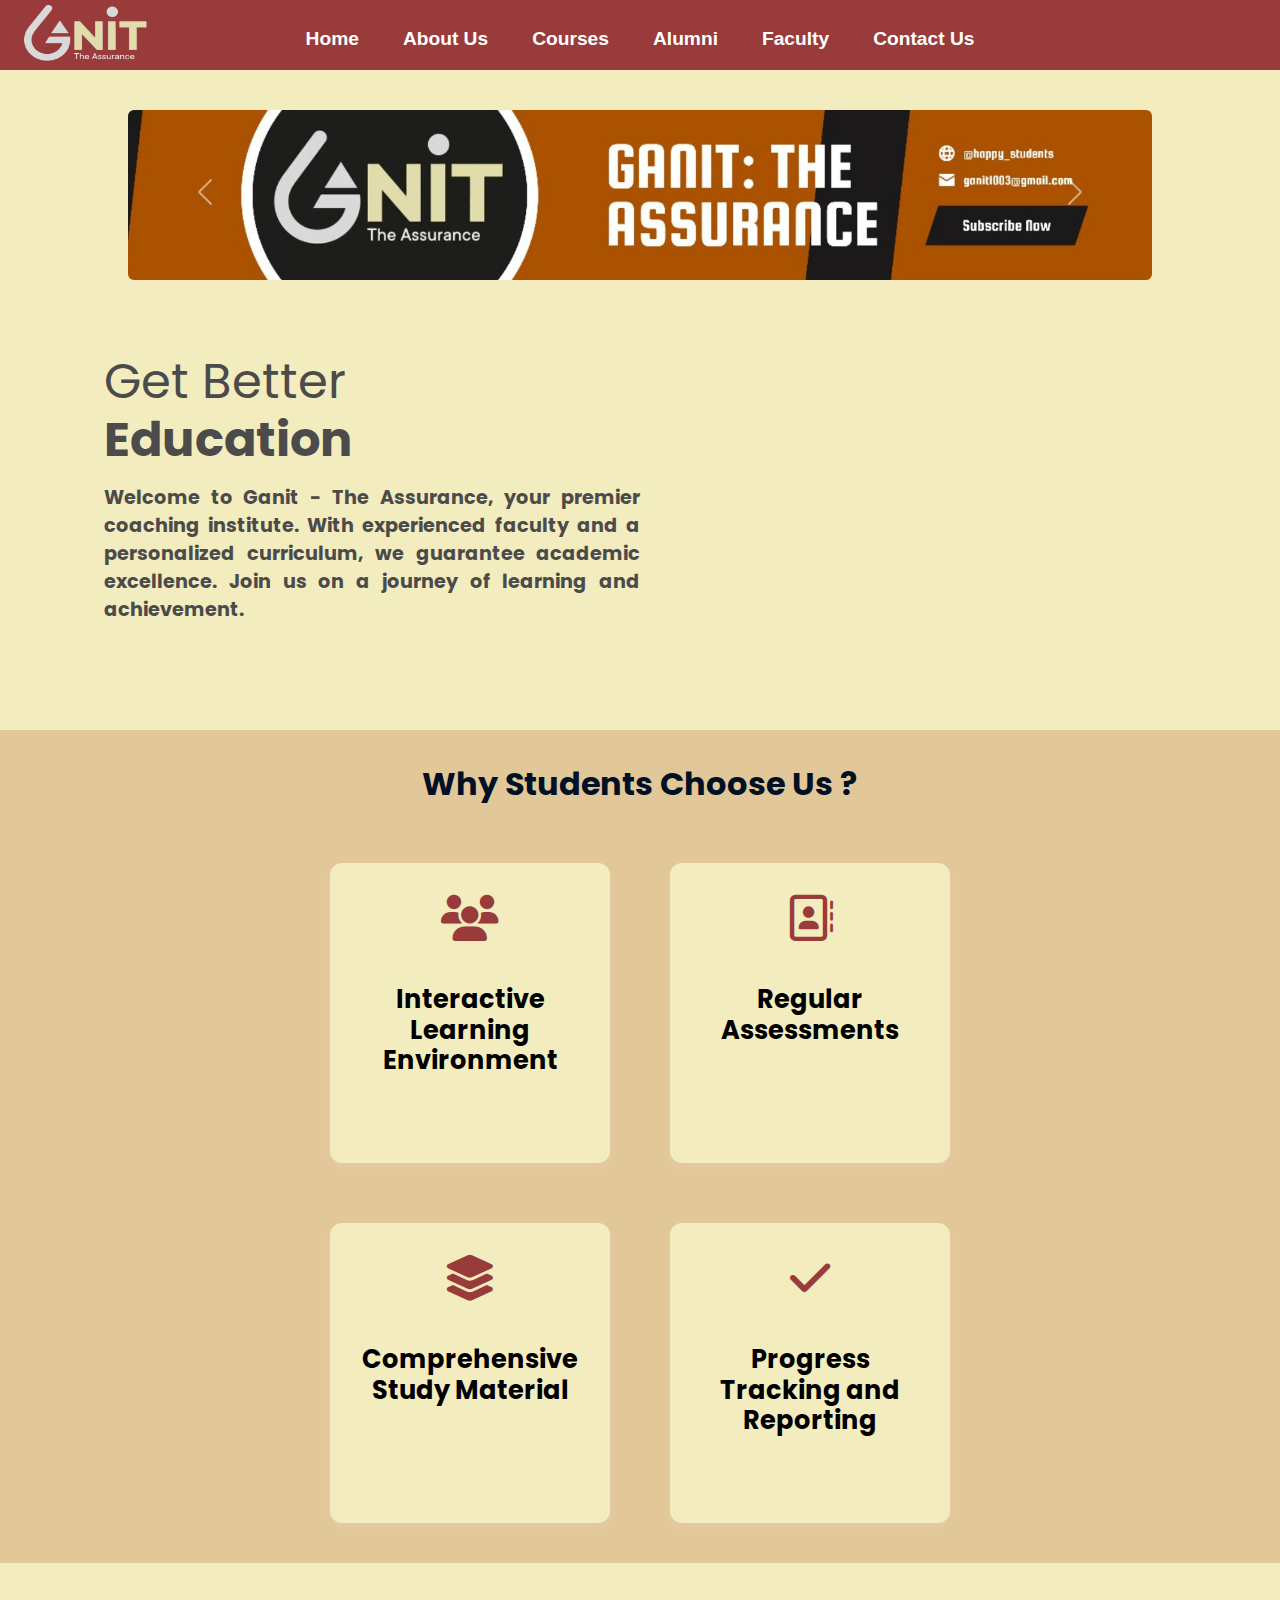
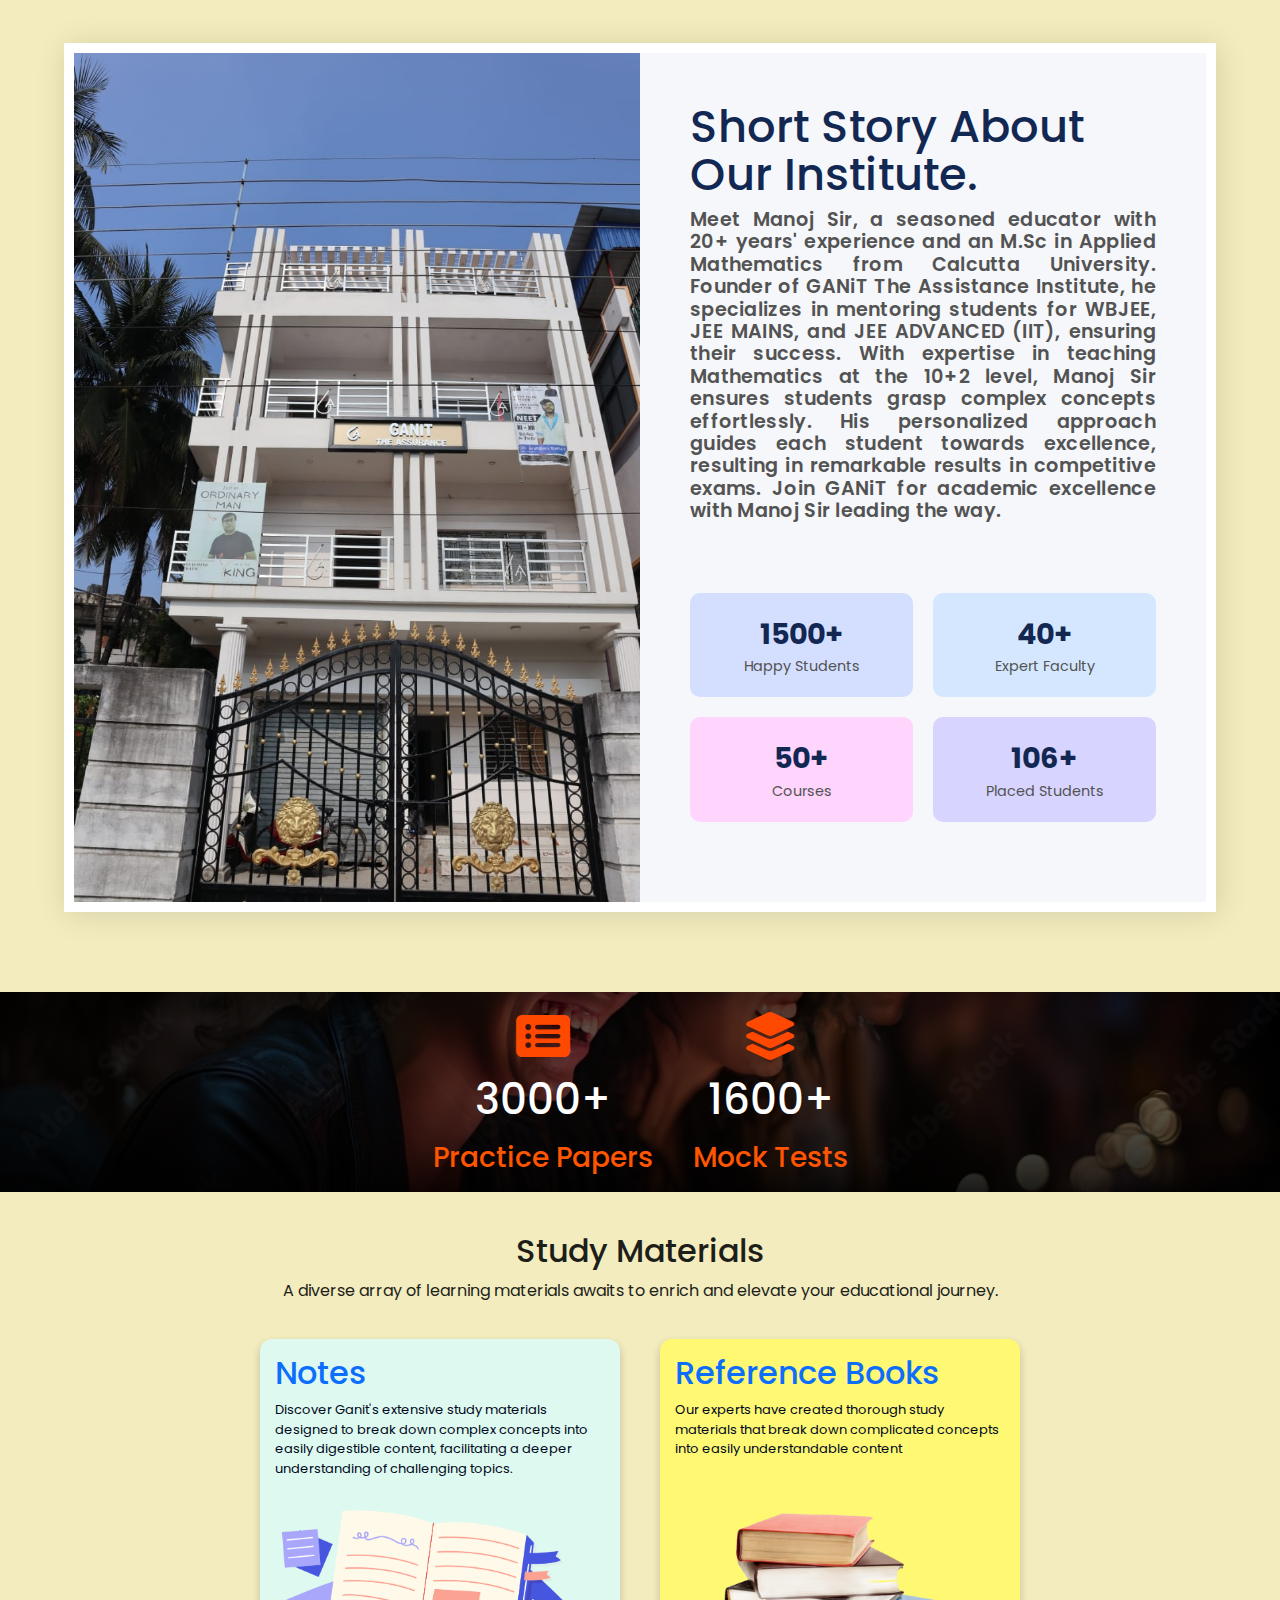
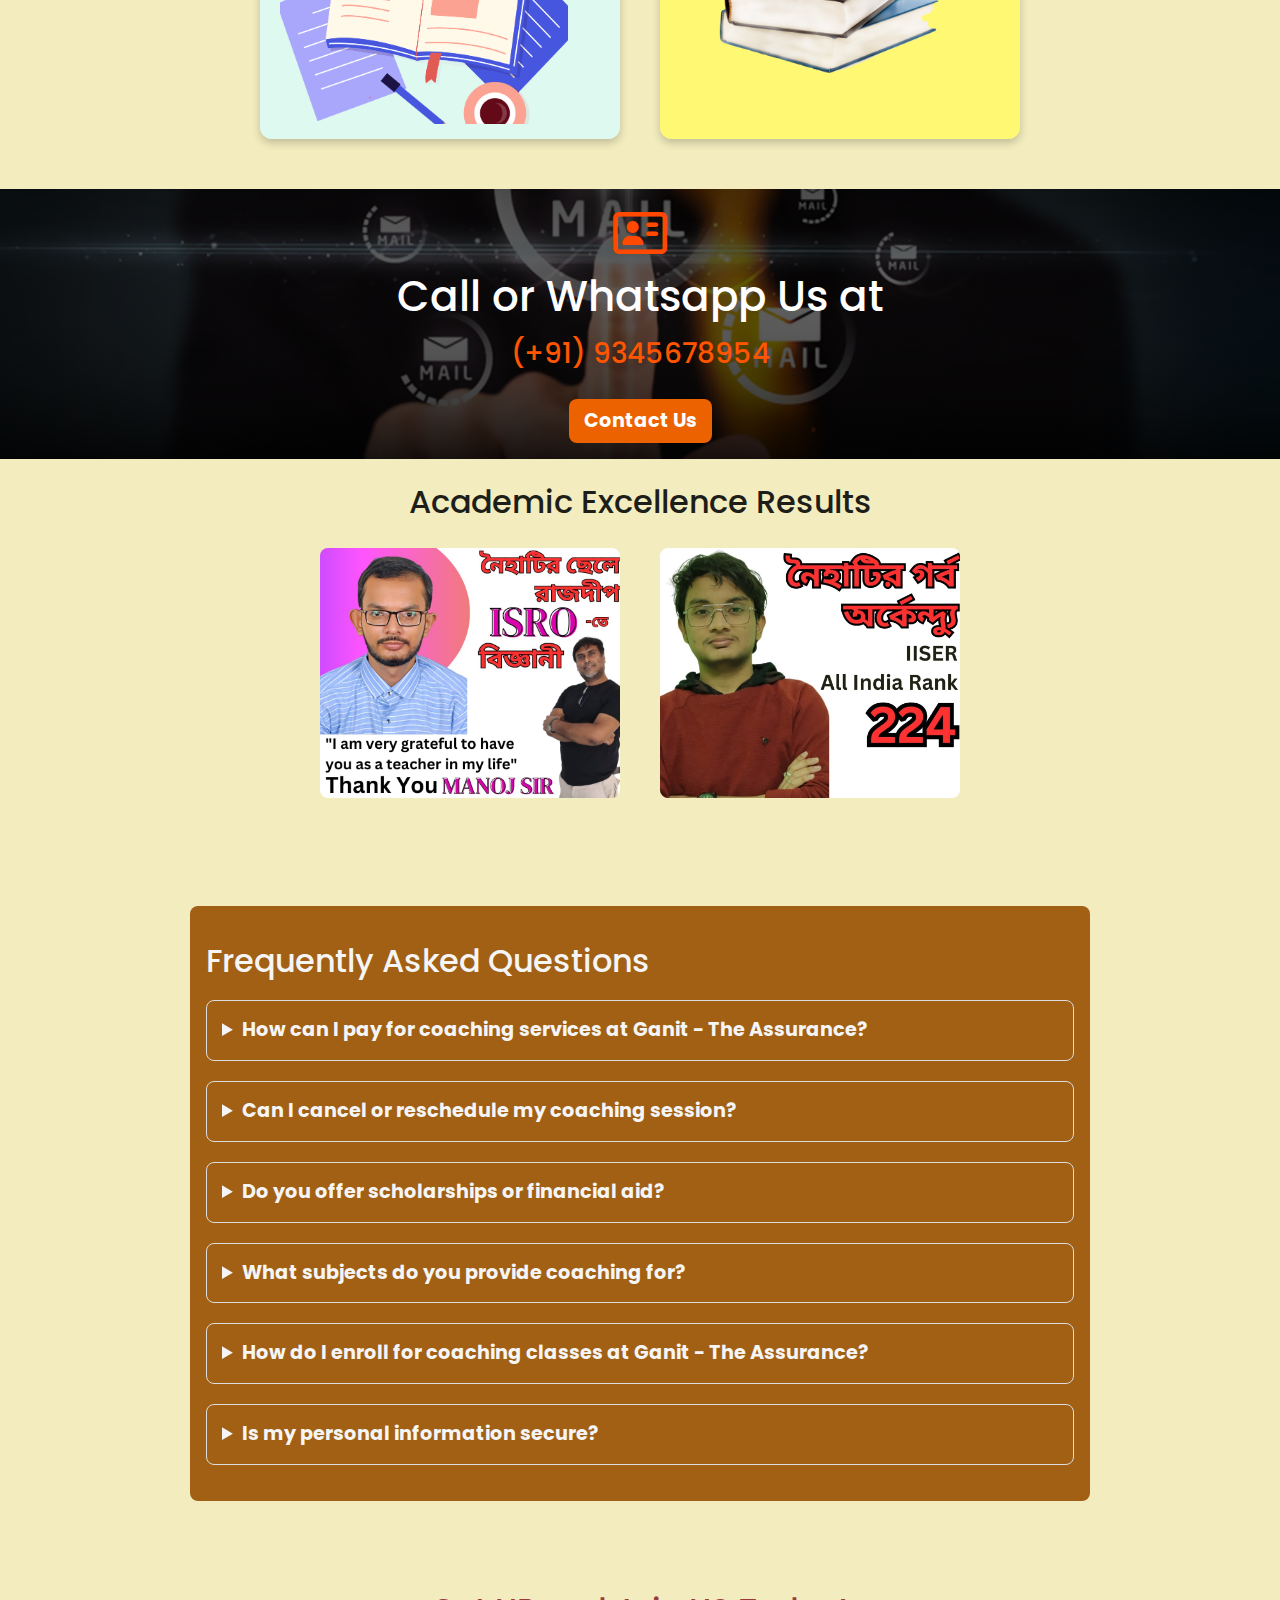
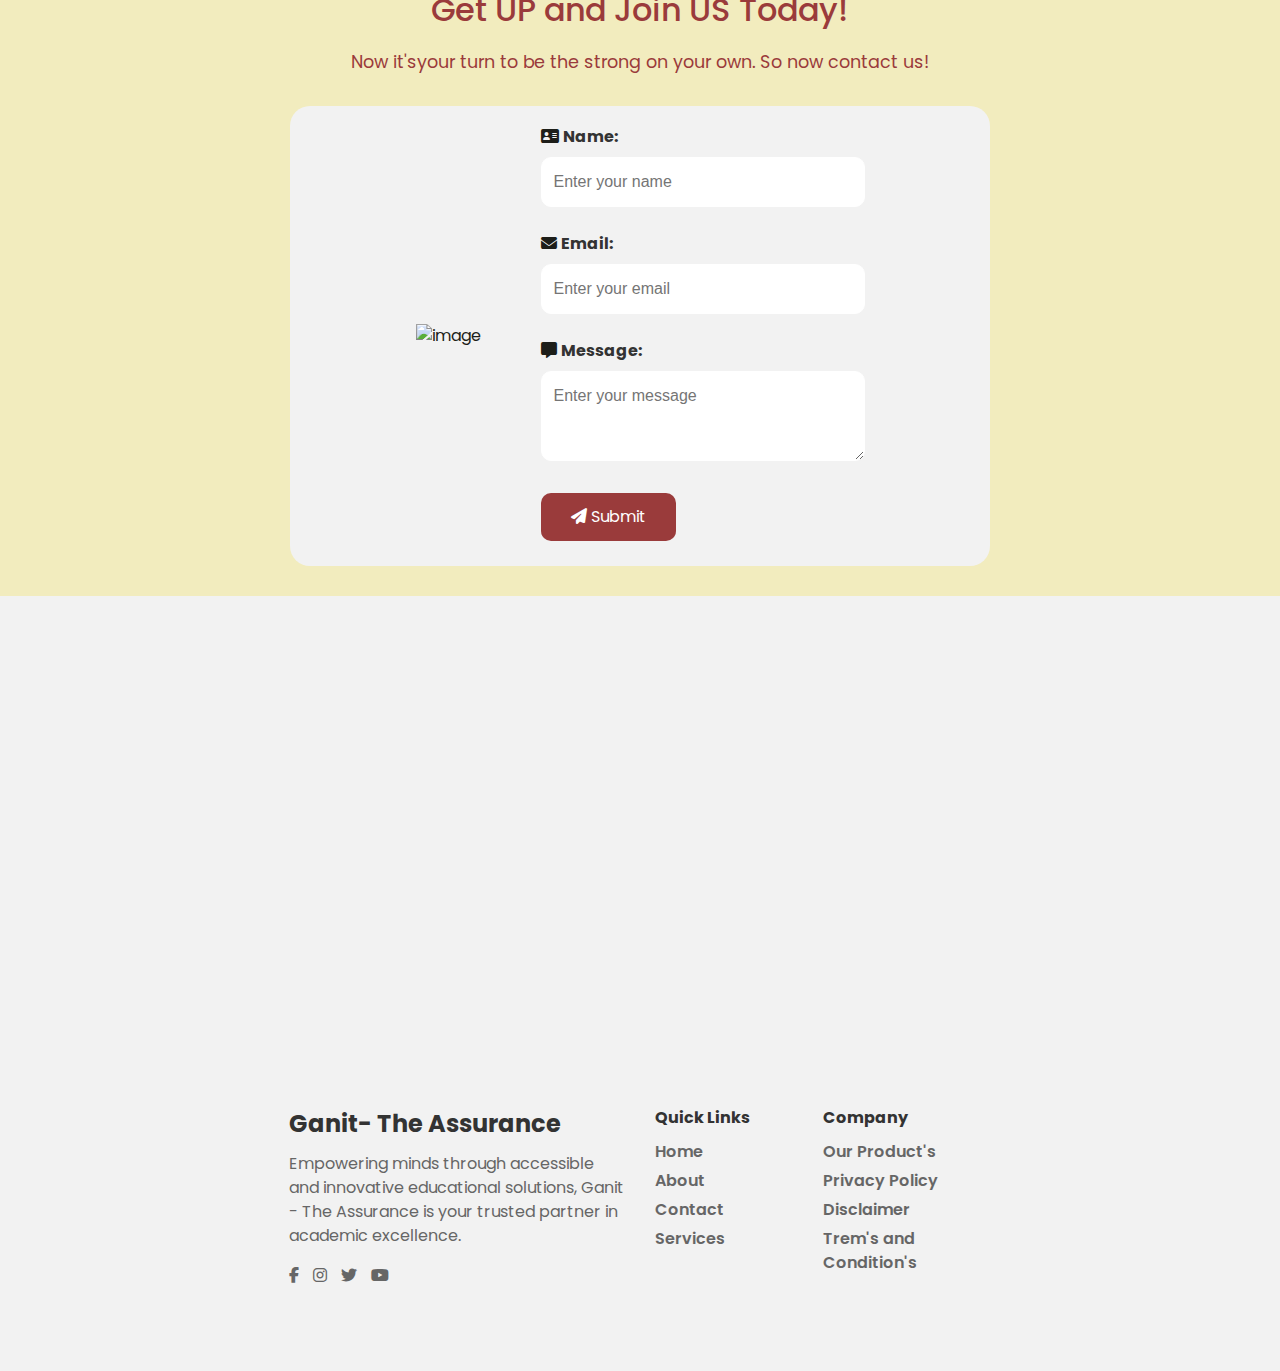
==== index.html @ dbcbbd15 "faculty" ====
<!DOCTYPE html>
<html lang="en">
<head>
    <meta charset="UTF-8">
    <meta name="viewport" content="width=device-width, initial-scale=1.0">
    <title>Ganit - The Assurance</title>
    <!-- Fonts -->
    <link rel="stylesheet" href="https://fonts.googleapis.com/css2?family=Poppins:ital,wght@0,100;0,200;0,300;0,400;0,500;0,600;0,700;0,800;0,900;1,100;1,200;1,300;1,400;1,500;1,600;1,700;1,800;1,900&family=Roboto:ital,wght@0,100;0,300;0,400;0,500;0,700;0,900;1,100;1,300;1,400;1,500;1,700;1,900&display=swap">
    <!-- Font Awesome -->
    <link rel="stylesheet" href="https://cdnjs.cloudflare.com/ajax/libs/font-awesome/6.5.1/css/all.min.css" crossorigin="anonymous">
    <!-- Bootstrap CSS -->
    <link href="https://cdn.jsdelivr.net/npm/bootstrap@5.3.3/dist/css/bootstrap.min.css" rel="stylesheet" integrity="sha384-QWTKZyjpPEjISv5WaRU9OFeRpok6YctnYmDr5pNlyT2bRjXh0JMhjY6hW+ALEwIH" crossorigin="anonymous">
    <!-- Custom CSS -->
    <link rel="stylesheet" href="styles.css">
</head>
<body>
    <!-- Navbar -->
    <div id="pc-view" class="navbar">
        <div class="logo">
            <img src="logo.png" height="60px" width="130px">
        </div>
        <div class="menu">
            <li><a >Home</a></li>
            <li><a >About Us</a></li>
            <li class="dropdown-services">
                <a href="/">Courses</a>
                <ul class="dropdown-content">
                    <li><a href="/">Class 1-8</a></li>
                    <li><a href="/">Class 9-10</a></li>
                    <li><a href="/">Class 11-12</a></li>
                    <li><a href="/">NEET</a></li>
                    <li><a href="/">JEE</a></li>
                </ul>
            </li>
            <li><a href="#">Alumni</a></li>
            <li><a href="faculty.html">Faculty</a></li>
            <li><a >Contact Us</a></li>
        </div>
    </div>

    <!-- Mobile Navbar Toggle Button -->
    <nav id="mobile-view">
        <div class="navbar">
            <div class="menu-toggler">
                <h2 onclick="showSidebar()"><i class="fa-solid fa-bars"></i></h2>
            </div>
            <div class="logo_mobile">
                <img src="logo.png" height="60px" width="130px">
            </div>
        </div>
        <ul  class="sidebar">
            <li id="exit" onclick="hideSidebar()"><a href="#"><svg xmlns="http://www.w3.org/2000/svg" height="24" viewBox="0 -960 960 960" width="24"><path d="m256-200-56-56 224-224-224-224 56-56 224 224 224-224 56 56-224 224 224 224-56 56-224-224-224 224Z"/></svg></a></li>
            <li><a href="#">Home</a></li>
            <li><a href="#">Alumni</a></li>
            <li><a href="faculty.html">Faculty</a></li>
        </ul>
        
    </nav>

    <div class="wrapper-main">
        <!-- Carousel -->
        <div class="carousel-container">
            <!-- Carousel Content -->
            <div id="carouselExampleRide" class="carousel slide" data-bs-ride="true">
                <div class="carousel-inner">
                  <div class="carousel-item active">
                    <img src="Ad3.png" class="d-block w-100" alt="Ad 1" style="border-radius: 6px;">
                  </div>
                  <div class="carousel-item">
                    <img src="Ad1.jpg" class="d-block w-100" alt="Ad 2" style="border-radius: 6px;">
                  </div>
                  <div class="carousel-item">
                    <img src="Ad2.jpg" class="d-block w-100" alt="Ad 3" style="border-radius: 6px;">
                  </div>
                </div>
                <button class="carousel-control-prev" type="button" data-bs-target="#carouselExampleRide" data-bs-slide="prev">
                  <span class="carousel-control-prev-icon" aria-hidden="true"></span>
                  <span class="visually-hidden">Previous</span>
                </button>
                <button class="carousel-control-next" type="button" data-bs-target="#carouselExampleRide" data-bs-slide="next">
                  <span class="carousel-control-next-icon" aria-hidden="true"></span>
                  <span class="visually-hidden">Next</span>
                </button>
            </div>
        </div>
        
        <!-- Header -->
        <div class="header">
            <!-- Header Content -->
            <div class="header-element">
                <div class="content">
                    <h1><span>Get Better</span><br/>Education</h1>
                    <p>
                        Welcome to Ganit - The Assurance, your premier coaching institute. With experienced faculty and a personalized curriculum, we guarantee academic excellence. Join us on a journey of learning and achievement.
                    </p>
                </div>
                <div class="myvideo">
                    <!-- <video id="myVideo" src="video.mp4" alt="video" width="360px" height="380px" autoplay >
                        Your browser does not support the video tag.
                      </video> -->
                      <iframe width="460" height="315" src="https://www.youtube.com/embed/YvKFY9hfzYY?si=AIp5Yn1W6_i4miC8" title="YouTube video player" frameborder="0" allow="accelerometer; autoplay; clipboard-write; encrypted-media; gyroscope; picture-in-picture; web-share" allowfullscreen></iframe>
                </div>
            </div>
        </div>
        
        <!-- Container 1 -->
        <div class="container-1">
            <!-- Container 1 Content -->
            <div class="container-1-child">
                <div class="choose-left">
                    <h3 style="margin-bottom: 25px;font-size: 2rem; font-weight: 700; color: rgb(0, 16, 37);">Why Students Choose Us ?</h3>
                </div>
                <div class="choose-right">
                    <div class="service-card">
                        <div class="card-top">
                            <i class="fa-solid fa-users"></i>
                        </div>
                        <div class="card-bottom">
                            <h2>Interactive Learning Environment</h2>
                           
                        </div>
                    </div>
                    <div class="service-card">
                        <div class="card-top">
                            <i class="fa-regular fa-address-book"></i>
                        </div>
                        <div class="card-bottom">
                            <h2>Regular Assessments</h2>
                            
                        </div>
                    </div>
                    <div class="service-card">
                        <div class="card-top">
                            <i class="fa-solid fa-layer-group"></i>
                        </div>
                        <div class="card-bottom">
                            <h2> Comprehensive Study Material</h2>
                            
                        </div>
                    </div>
                    <div class="service-card">
                        <div class="card-top">
                            <i class="fa-solid fa-check"></i>
                        </div>
                        <div class="card-bottom">
                            <h2>Progress Tracking and Reporting</h2>
                           
                        </div>
                    </div>
                </div>
            </div>
        </div>
<!-- 
        <iframe
src="https://www.chatbase.co/chatbot-iframe/dMgCmtQedqHVg6r8U_7fF"
title="Chatbot"
width="100%"
style="height: 100%; min-height: 700px"
frameborder="0"
></iframe> -->

        <!-- <div class="chat-bot-image">
            <div class="chat-logo">
                <img id="chat-logo-img" src="chatbot.png" height="60px" width="70px">
            </div>
        </div>

        <div class="chatbot-container">
            <div id="header">
                <h1>Chatbot</h1>
            </div>
            <div id="chatbot">
                <div id="conversation" class="conversation">
                    <div class="chatbot-message">
                        <p class="chatbot-text">Hi! 👋 Welcome to the bot of GANIT: THE Assurance. I will assist you know more about the Insitution!</p>
                    </div>
                </div>
                <form id="input-form">
                    <message-container>
                        <input id="user-input" type="text" placeholder="Type your message here">
                        <button id="submit-button" type="button" onclick="sendMessage()">
                            <img class="send-icon" src="send-message.png" alt="">
                        </button>
                    </message-container>
                </form>
            </div>
        </div> -->
        
        
        <!-- Short Story -->
        <section id="our_story">
            <!-- Short Story Content -->
            <div class="our-story-img">
                <img src="1.jpg" />
            </div>
            <div class="our-stroy-text">
                <h2>Short Story About Our Institute.</h2>
                <p>Meet Manoj Sir, a seasoned educator with 20+ years' experience and an M.Sc in Applied Mathematics from Calcutta University. Founder of GANiT The Assistance Institute, he specializes in mentoring students for WBJEE, JEE MAINS, and JEE ADVANCED (IIT), ensuring their success. With expertise in teaching Mathematics at the 10+2 level, Manoj Sir ensures students grasp complex concepts effortlessly. His personalized approach guides each student towards excellence, resulting in remarkable results in competitive exams. Join GANiT for academic excellence with Manoj Sir leading the way.</p>
                <div class="story-numbers-container">
                    <div class="story-numbers-box s-n-box1">
                        <strong>1500+</strong>
                        <span>Happy Students</span>
                    </div>
                    <div class="story-numbers-box s-n-box2">
                        <strong>40+</strong>
                        <span>Expert Faculty</span>
                    </div>
                    <div class="story-numbers-box s-n-box3">
                        <strong>50+</strong>
                        <span>Courses</span>
                    </div>
                    <div class="story-numbers-box s-n-box4">
                        <strong>106+</strong>
                        <span>Placed Students</span>
                    </div>
                </div>
            </div>
        </section>

        <!-- Customer Section -->
        <div class="customer">
            <div class="customer-bg"></div>
            <div class="customer-card">
                <i class="fa-solid fa-rectangle-list"></i>
                <h2>3000+</h2>
                <h3 style="color: #ff5500;">Practice Papers</h3>
            </div>
            <div class="customer-card">
                <i class="fa-solid fa-layer-group"></i>
                <h2>1600+</h2>
                <h3 style="color: #ff5500;">Mock Tests</h3>
            </div>
        </div>

        <!-- Resources Container -->
        <div class="resources-container">
            <!-- Resources Content -->
            <div class="resources-text">
                <h2>Study Materials</h2>
                <p>A diverse array of learning materials awaits to enrich and elevate your educational journey.</p>
            </div>
            <div class="resources-content">
                <a href="#">
                    <div id="reource-1" class="reource">
                        <div class="resource-text">
                            <h2>Notes</h2>
                            <p>Discover Ganit's extensive study materials designed to break down complex concepts into easily digestible content, facilitating a deeper understanding of challenging topics.</p>
                        </div>
                        <div class="resource-image">
                            <img src="3.png"/>
                        </div>
                    </div>
                </a>
                <a href="#">
                    <div id="reource-2" class="reource">
                        <div class="resource-text">
                            <h2>Reference Books</h2>
                            <p>Our experts have created thorough study materials that break down complicated concepts into easily understandable content</p>
                        </div>
                        <div class="resource-image">
                            <img src="4.png"/>
                        </div>
                    </div>
                </a>
            </div>
        </div>

        <!-- Contact Us Section -->
        <div class="customer">
            <!-- Contact Card -->
            <div id="contact" class="customer-bg"></div>
            <div id="wp" class="customer-card">
                <i class="fa-regular fa-address-card"></i>
                <h2>Call or Whatsapp Us at</h2>
                <h3 style="color: #ff5500;">(+91) 9345678954</h3>
                <a href="#"><button class="contact-btn">Contact Us</button></a>
            </div>
        </div>

        <!-- Results Section -->
        <div class="results">
            <!-- Results Content -->
            <h2>Academic Excellence Results</h2>
            <div class="students-list">
                <div class="student-image">
                    <img src="image\1.jpg">
                </div>
                <div class="student-image">
                    <img src="image\2.jpg">
                </div>
            </div>
        </div>

        <!-- FAQ Section -->
        <div class="faq-container">
            <!-- FAQ Content -->
            <h2>Frequently Asked Questions</h2>     
            <details>
                <summary>How can I pay for coaching services at Ganit - The Assurance?</summary>
                <p>We accept various payment methods including credit/debit cards, online payment gateways, and cash. You can choose the payment method that is most convenient for you during the checkout process.</p>
            </details>
            
            <details>
                <summary>Can I cancel or reschedule my coaching session?</summary>
                <p>Yes, you can cancel or reschedule your coaching session by contacting our support team or using our online appointment management system. Please make sure to notify us at least 24 hours in advance to avoid any cancellation fees.</p>
            </details>
            
            <details>
                <summary>Do you offer scholarships or financial aid?</summary>
                <p>Yes, we offer scholarships and financial aid to eligible students. Please check our website or contact our admissions office for more information on scholarship opportunities and application procedures.</p>
            </details>
            
            <details>
                <summary>What subjects do you provide coaching for?</summary>
                <p>We provide coaching for a wide range of subjects including mathematics, science, English, and more. Our experienced faculty ensures comprehensive coverage of syllabi and personalized attention to students' needs.</p>
            </details>
            
            <details>
                <summary>How do I enroll for coaching classes at Ganit - The Assurance?</summary>
                <p>To enroll for coaching classes, simply visit our website and fill out the enrollment form. Alternatively, you can visit our center and speak to our admissions team for assistance with the enrollment process.</p>
            </details>
            
            <details>
                <summary>Is my personal information secure?</summary>
                <p>Yes, we prioritize the security of your personal information. Our platform utilizes advanced encryption technology to safeguard your data and ensure confidentiality.</p>
            </details>
        </div>

        
    <div class="contact-container">
        <section class="contact-section">
            <div class="get-in-touch">
                <h2>Get UP and Join US Today!</h2>
            </div>
            <p>Now it'syour turn to be the strong on your own. So now contact us!</p>
            <div class="form-of">
                <div class="clip-art">
                    <img src="https://cdni.iconscout.com/illustration/premium/thumb/contact-us-5795988-4849052.png" alt="image">
                </div>
                <div class="action-wala">
                    <form action="tanmoy5chanda@gmail.com" method="post" enctype="text/plain">
                        <div class="form-group">
                          <i class="fa-solid fa-address-card"></i>
                            <label for="name">Name:</label>
                            <input type="text" id="name" name="name" placeholder="Enter your name" class="namee" required>
                        </div>
                        <div class="form-group">
                            <i class="fa-solid fa-envelope"></i>
                            <label for="email">Email:</label>
                            <input type="email" id="email" name="email" placeholder="Enter your email" class="emaill" required>
                        </div>
                        <div class="form-group">
                          <i class="fa-solid fa-message"></i>
                            <label for="message">Message:</label>
                            <textarea id="message" name="message" placeholder="Enter your message" class="messagee" required></textarea>
                        </div>
                        <button type="submit" class="submit-f"><i class="fa-solid fa-paper-plane"></i>       Submit</button>
                    </form>
                </div>
            </div>
        </section>
    </div>

    <!-- Footer -->
    <footer>
        <div id="maps-container" class="footer-container">
            <iframe id="maps" src="https://www.google.com/maps/embed?pb=!1m18!1m12!1m3!1d3675.71751610925!2d88.42334187420924!3d22.886891279269058!2m3!1f0!2f0!3f0!3m2!1i1024!2i768!4f13.1!3m3!1m2!1s0x39f897513671008b%3A0x58aa867b75fb2112!2sGanit%2C%20The%20Assurance!5e0!3m2!1sen!2sin!4v1711338856262!5m2!1sen!2sin" width="600" height="350" style="border:0;" allowfullscreen="" loading="lazy" referrerpolicy="no-referrer-when-downgrade"></iframe>

        </div>
        <div class="footer-container">
            <!-- Footer Content -->
            <div class="footer-container">
                <!--*comoany-box*-->
                <div class="footer-company-box">
                    <!--logo-->
                    <a href="#" class="logo"><span>Ganit- </span>The Assurance</a>
                    <!--details-->
                    <p>Empowering minds through accessible and innovative educational solutions, Ganit - The Assurance is your trusted partner in academic excellence.</p>
                    <!--social-box-->
                    <div class="footer-social">
                        <a href="#"><i class="fa-brands fa-facebook-f"></i></a>
                        <a href="#"><i class="fa-brands fa-instagram"></i></a>
                        <a href="#"><i class="fa-brands fa-twitter"></i></a>
                        <a href="#"><i class="fa-brands fa-youtube"></i></a>
                    </div>
                </div>

                
                <!--*link-box-->
                <div class="footer-link-box">
                    <strong>Quick Links</strong>
                    <ul>
                        <li><a href="">Home</a></li>
                        <li><a href="#">About</a></li>
                        <li><a href="#">Contact</a></li>
                        <li><a href="#">Services</a></li>
                    </ul>
                </div>
                <!--*link-box-->
                <div class="footer-link-box">
                    <strong>Company</strong>
                    <ul>
                        <li><a href="#">Our Product's</a></li>
                        <li><a href="#">Privacy Policy</a></li>
                        <li><a href="#">Disclaimer</a></li>
                        <li><a href="#">Trem's and Condition's</a></li>
                    </ul>
                </div>
                
        
            </div>
        </div>
    </footer>

    <!-- JavaScript -->
    <script src="script.js"></script>
    <script src="https://cdn.jsdelivr.net/npm/bootstrap@5.3.3/dist/js/bootstrap.bundle.min.js" integrity="sha384-YvpcrYf0tY3lHB60NNkmXc5s9fDVZLESaAA55NDzOxhy9GkcIdslK1eN7N6jIeHz" crossorigin="anonymous"></script>
    <script>
        window.embeddedChatbotConfig = {
        chatbotId: "dMgCmtQedqHVg6r8U_7fF",
        domain: "www.chatbase.co"
        }
        </script>
        <script
        src="https://www.chatbase.co/embed.min.js"
        chatbotId="dMgCmtQedqHVg6r8U_7fF"
        domain="www.chatbase.co"
        defer>
        </script> 
    <script>
        

    document.addEventListener('DOMContentLoaded', function () {
    // Get the navigation links
    const aboutLink = document.querySelector('.menu li:nth-child(2) a');
    const contactLink = document.querySelector('.menu li:nth-child(6) a');
    

    aboutLink.addEventListener('click', function (event) {
        // Scroll to the about us section
        document.querySelector('#our_story').scrollIntoView({
            behavior: 'smooth'
        });
        // Prevent default link behavior
        event.preventDefault();
    });

    contactLink.addEventListener('click', function (event) {
        // Scroll to the contact section
        document.querySelector('#contact').scrollIntoView({
            behavior: 'smooth'
        });
        // Prevent default link behavior
        event.preventDefault();
    });
})
    </script>
</body>
</html>
---- styles.css ----
*{
    padding: 0;
    margin: 0;
}

body{
    background-color: #F2ECBE !important;
    color: #1d1e19;
    font-family: "Poppins", sans-serif !important;
    height: 100vh;
}

a{
    text-decoration: none !important;
}

#mobile-view{
    display: none;
}

.wrapper-main{
    justify-content: center;
    align-items: center;
    margin: 40px auto;
}

.carousel-container{
    max-width: 80%;
    display: flex;
    margin: 0 auto;
    justify-content: center;
    align-items: center;
}


.navbar {
    background-color: #9A3B3B;
    color: #fff;
    font-family: Arial, sans-serif;
    height: 70px;
    display: flex;
    justify-content: center;
    align-items: center;
    padding: 0;
}

.menu {
    display: flex;
    gap: 1em;
    width: 80%;
    justify-content: center;
    align-items: center;
    list-style: none;
    height: 100%;
}

.menu li {
    position: relative;
}

.menu li a:hover {
    color: #ffab73f6;
    border-radius: 5px;
    transition: 0.3s ease;
}

.menu li a {
    color: #fff;
    text-decoration: none;
    padding: 5px 14px;
    cursor: pointer;
}

.dropdown-content {
    background-color: rgb(255, 226, 95);
    padding: 1em 0;
    position: absolute;
    display: none;
    border-radius: 8px;
    top: 100%;
    width: 220px;
    left: 0;
    z-index: 1;
}

.dropdown-content li {
    padding: 0.5em 1em;
    width:100%;
    list-style: none;
    text-align: center;
}

.dropdown-content li a{
    color: #000d1a;
}

.menu .dropdown-services:hover .dropdown-content {
    display: block;
}

/* Highlight entire li on hover */
.dropdown-content li:hover {
    background-color: #575135f6;
    border-radius: 5px;
    transition: 0.3s ease;
}
.dropdown {
    position: relative;
    display: inline-block;
  }
  
  .dropdown-content {
    display: none;
    position: absolute;
    background-color: #f9f9f9;
    min-width: 160px;
    box-shadow: 0px 8px 16px 0px rgba(0,0,0,0.2);
    padding: 12px 16px;
    z-index: 1;
  }
  
  .dropdown:hover .dropdown-content {
    display: block;
  }

.navbar a{
    display: flex;
    color:#000d1a;
    text-decoration: none;
    font-size: larger;
    font-weight: 600;
    padding: 0 10px;
    height: 30px;
}

.sidebar ul:first-child{
    right: 0;
}

.sidebar li:hover{
    background-color: #4b4b4b;
}

.sidebar{
    position: fixed;
    top: 80px;
    left: 0;
    height: 100vh;
    width: 50%;
    z-index: 999;
    background-color: rgba(0, 0, 0, 0.2);
    backdrop-filter: blur(15px);
    box-shadow: -10px 0 10px rgba(0, 0, 0, 0.1);
    flex-direction: column;
    display: none;
    margin: 0 auto;
    padding: 0;
    align-items: flex-start;
    justify-content: flex-start;
}

.sidebar li{
    width: 100%;
    list-style: none;
    padding: 5px 0 5px 20px;
}

.sidebar a{
    width: 100%;
    font-size: large;
    color: #000721;
    font-weight: 700;
}

#exit{
    text-align: right;
    margin-top: 12px;
    padding-right: 20px;
    font-size: large;
}

  .header-nav{
    margin: 0 auto;
    height: 400px;
  }
  
  .header-bg {
    background-image: linear-gradient(to top, rgba(0, 0, 0, 0.9), transparent), linear-gradient(to bottom, rgba(0, 0, 0, 1.7), transparent), url("https://img.freepik.com/free-vector/e-learning-education-template-vector-technology-ad-banner_53876-125996.jpg?w=1380&t=st=1710689305~exp=1710689905~hmac=8cebe348d1c497c34a5799425a6b816971e137e79583cf2e516d527f77cd7b7a");
    background-repeat: no-repeat;
    position: absolute;
    height: 400px;
    z-index: -1;
    width: 100%;
    background-position: center;
    background-size: cover;
    /* filter: blur(6px); */
  }
  
  
  .header-content{
    background-color: #1d1e1950;
    backdrop-filter: blur(5px);
    color: aliceblue;
    font-size: larger;
    justify-content: center;
    text-align: center;
    align-items: center;
    height: 100%;
    display: flex;
    flex-direction: column;
  }


  .header{
    width: 100%;
    display: flex;
    justify-content: center;
    align-items: center;
  }
  
  .header-element {
    padding: 4rem;
    flex: 1;
    display: flex;
    flex-direction: row;
    gap: 2rem;
    align-items: center;
    /* background-color: rgb(0, 0, 0); */
    max-width: 1200px;
    color: #4b4b4b;
  }

  .myvideo iframe{
    border-radius: 12px;
  }
  
  .content{
    width: 50%;
  }
  
  .content h1 {
    margin-bottom: 1rem;
    font-size: 3rem;
    font-weight: 700;
    color: var(--text-dark);
  }
  
  .content h1 span {
    font-weight: 400;
  }
  
  .content p {
    margin-bottom: 2rem;
    color: var(--text-light);
    line-height: 1.75rem;
    font-size: larger;
    font-weight: 700;
    text-align: justify;
  }
  

  .video {
    position: relative;
    text-align: center;
    isolation: isolate;
    display: flex;
    align-items: center;
    display: grid;
    margin: 0 auto;
    padding: 40px;
}


.image img {
    width: 100%;
    max-width: 300px;
    height: auto;
    border-radius: 50%;
}

#myVideo{
    width:"360px" ;
    height:"350px";  
}


.chat-bot-image {
    position: fixed;
    bottom: 20px; /* Adjust this value to change the distance from the bottom */
    right: 25px; /* Adjust this value to change the distance from the right */
    z-index: 9999; /* Ensures it appears over other elements */
    margin: auto auto;
}

.chat-logo {
    background-color: #000045; /* Set the background color if needed */
    padding: 8px 8px 10px 8px; /* Adjust padding as needed */
    border-radius: 50%; /* Makes it circular */
    box-shadow: 6px 6px 8px 0.2px rgba(0, 0, 0, 0.5); /* Updated box shadow */
}

.chatbot-container {
    display: none; /* Hide the chatbot container by default */
    /* Remaining CSS styles */
}


.chatbot-container {
    width: 90%;
    margin: 0 auto;
    background-color: #f5f5f5;
    border: 1px solid #cccccc;
    border-radius: 5px;
    box-shadow: 0 2px 4px rgba(0, 0, 0, 0.1);
    font-family: 'Poppins';
}

#chatbot {
    background-color: #f5f5f5;
    border: 1px solid #eef1f5;
    box-shadow: 0 2px 6px 0 rgba(0, 0, 0, 0.1);
    border-radius: 4px;
}

#header {
    background-color: #9A3B3B;
    color: #ffffff;
    padding: 20px;
    font-size: 1em;
    font-weight: bold;
}

.message-container {
    background: #ffffff;
    width: 100%;
    display: flex;
    align-items: center;
}

#conversation {
    height: 500px;
    overflow-y: auto;
    padding: 20px;
    display: flex;
    flex-direction: column;
}

.user-message,
.bot-message {
    display: flex;
    margin-bottom: 10px;
}

.user-message {
    justify-content: flex-end;
}

.bot-message {
    justify-content: flex-start;
}

.chatbot-text {
    font-size: 1.1em;
    padding: 15px;
    border-radius: 5px;
    box-shadow: 0 2px 4px rgba(0, 0, 0, 0.1);
}

.user-message .chatbot-text {
    background-color: #792f2f;
    color: white;
}

.bot-message .chatbot-text {
    background-color: #e9ecef;
    color: #333333;
}

#input-form {
    display: flex;
    align-items: center;
    border-top: 1px solid #eef1f5;
}

#user-input {
    flex: 1;
    height: 60px;
    border: 1px solid #eef1f5;
    border-radius: 4px;
    padding: 0 10px;
    font-size: 14px;
    transition: border-color 0.3s;
    background: #ffffff;
    color: #333333;
    border: none;
}

.send-icon {
    margin-right: 10px;
    cursor: pointer;
}

#user-input:focus {
    border-color: #333333;
    outline: none;
}

#submit-button {
    background-color: transparent;
    border: none;
}

/* Scrollbar styles */
::-webkit-scrollbar {
    width: 10px;
}

::-webkit-scrollbar-track {
    background: #f1f1f1;
}

::-webkit-scrollbar-thumb {
    background: #888;
}

::-webkit-scrollbar-thumb:hover {
    background: #555;
}


.container-1{
    background-color: #E2C799;
    width: 100%;
    margin: 0 auto;
    display: grid;
    padding: 20px 0;
    justify-content: center;
  }
  
  .container-1-child{
    display: flex;
    max-width: 1400px;
    flex-direction: column;
  }

  .choose-left h3{
    color: rgb(37 0 0 / 46%);
  }
  
  .choose-left{
    width: 100%;
    padding: 15px 30px;
    color: #ffff;
    justify-content: center;
    text-align: center;
    align-items: center;
    display: flex;
    flex-direction: column;
  }
  
  .choose-right{
    justify-content: center;
    align-items: center;
    width: 100%;
    display: flex;
    gap: 20px;
   flex-wrap: wrap;
  }
  
  .service-card {
    display: flex;
    flex-direction: column;
    width: 280px;
    height: 300px;
    margin: 20px;
    background-color: #F2ECBE;
    color: #000721;
    border-radius: 12px;
    padding: 12px;
    box-shadow: 0 4px 12px rgba(255, 255, 255, 0.1); /* Adjust the shadow as needed */
    transition: all ease 1s;
  }
  
  .service-card:hover {
    transform: scale(1.08); /* Scale up by 5% on hover */
  }
  
  
  .card-top{
    color: #9A3B3B;
    font-size: 46px;
    text-align: center;
    padding: 10px;
  }
  
  .card-bottom{
    padding: 10px 12px;
    text-align: center;
  }
  
  .card-bottom h2{
    text-align: center;
    margin-top: 10px;
    font-weight: bold !important;
    font-size: 1.6rem !important;
    color: rgb(0, 0, 0);
  }
  

  #our_story{
    background-color: #f5f7fb;
    max-width: 1200px;
    width: 90%;
    margin: 80px auto;
    border: 10px solid #ffffff;
    box-shadow: 2px 2px 30px rgba(0,0,0,0.12);
    display: grid;
    grid-template-columns: 1fr 1fr;
}
.our-story-img{
    position: relative;
    display: flex;
}
.our-story-img img{
    width: 100%;
    height: 100%;
    object-fit: cover;
    object-position: center;
}
.story-play-btn{
    position: absolute;
    left: 10px;
    top: 0px;
    display: flex;
    flex-direction: column;
    justify-content: center;
    align-items: center;
    background-color: #dd3f3f;
    padding: 20px 10px;
    border-radius: 4px 4px 10px 10px;
    color: #ffffff;
    font-size: 0.6rem;
    text-transform: uppercase;
    font-weight: 500;
}
.story-play-btn i{
    width: 30px;
    height: 30px;
    border-radius: 50%;
    background-color: #aa2f0a;
    color: #ffffff;
    display: flex;
    justify-content: center;
    align-items: center;
    margin-bottom: 10px;
}
.our-stroy-text{
    padding: 50px;
}
.our-stroy-text h2{
    font-size: 2.8rem;
    color: #122853;
    line-height: 3rem;
}
.our-stroy-text p{
    color: #535353;
    font-size: 1.2rem;
    font-weight: 600;
    margin: 10px 0px;
    line-height: 1.4rem;
    text-align: justify;
    letter-spacing: 0.3px;
}
.our-stroy-text p a{
    color: #122853;
    text-decoration: underline;
}
.story-numbers-container{
    display: grid;
    grid-template-columns: 1fr 1fr;
    grid-gap: 20px;
    margin-top: 70px;
}
.story-numbers-box{
    padding: 20px;
    display: flex;
    flex-direction: column;
    justify-content: center;
    align-items: center;
    text-align: center;
    border-radius: 10px;
}
.story-numbers-box strong{
    color: #122853;
    font-weight: 700;
    font-size: 1.8rem;
}
.story-numbers-box span{
    color: #535353;
    font-size: 0.9rem;
}
.s-n-box1{
    background-color: #d4dfff;
}
.s-n-box2{
    background-color: #d4e7ff;
}
.s-n-box3{
    background-color: #ffd4fd;
}
.s-n-box4{
    background-color: #d7d4ff;
}



.customer{
    display: flex;
    margin: 0 auto;
    justify-content: center;
    text-align: center;
  }
  
  .customer-bg{
    background-image: linear-gradient(to top, rgba(0, 0, 0, 0.9), transparent), linear-gradient(to bottom, rgba(0, 0, 0, 0.7), transparent), url("5.jpeg");
    background-repeat: no-repeat;
    position: absolute;
    height: 200px;
    z-index: -1;
    width: 100%;
    background-position: center;
    background-size: cover;
  }
  
  .customer-card{
    margin: 20px;
    display: flex;
    flex-direction: column;
    text-align: center;
    color: #fff;
  }
  
  .customer-card i{
    color: #ff4800;
    font-size: 48px;
  }
  
  .customer-card h2{
    font-size: 42px;
    margin: 15px;
  }

.resources-container{
    width: 100%;
    margin: 30px auto;
}

.resources-text{
    display: grid;
    text-align: center;
    justify-content:center;
    text-align: center;
}

.resources-content{
    width: 100%;
    display: flex;
    flex-direction: row !important;
    justify-content: center;
    align-items: center;
}

.reource{
    display: flex;
    flex-direction: column;
    width: 360px;
    height: 400px;
    border-radius: 12px;
    box-shadow: 0px 4px 8px rgba(0, 0, 0, 0.2); /* Correct box-shadow syntax */
    margin: 20px;
}

.resource-text{
    padding: 15px;
}

.resource-text p{
    font-size: small !important;
    color: #000721;
}

.resource-image{
    height: 250px;
    display: grid;
    justify-content: center;
    text-align: center;
    padding: 0 20px 10px 20px;
    transition: all ease 0.4s;
}

.resource-image img{
    width: 90%;
}

.resource-image:hover{
    transform: scale(1.03);
}

#reource-1{
    background-color: #d7fdffc0 !important;
}

#reource-2{
    background-color: #fff86be9 !important;
}

#contact{
    background-image: linear-gradient(to top, rgba(0, 0, 0, 0.9), transparent), linear-gradient(to bottom, rgba(0, 0, 0, 0.7), transparent), url("6.jpg");
    height: 270px;
}

.contact-btn{
    background-color: #ec6200;
    color: #ffffff;
    border-radius: 8px;
    font-size: larger !important;
    font-weight: 700;
    padding:8px 15px;
    border: none;
    margin: 20px;
}

.results{
    text-align: center;
    background-color: #adadad00 !important;
}

.students-list{
    overflow-y: auto;
    padding: 8px;
    display: flex;
    flex-direction: row;
    justify-content: center;
    align-items: center;
}

.student-image {
    margin: 10px 20px;
    width: 300px;
    height: 250px;
    overflow: hidden; /* Ensure the image doesn't overflow its container */
}

.student-image img {
    border-radius: 8px;
    box-shadow: #000721 1px;
    width: 100%;
    height: 100%; /* Ensure the image fills its container */
    object-fit: cover; /* Maintain aspect ratio and cover the entire container */
}


/******************************** CSS STYLINGS FOR FAQs ***********************************/


.faq-container {
    border-radius: 8px;
    padding: 16px;
    max-width: 900px;
    width: 999.9px;
    margin: 90px auto;
    background-color: #a16014;
    color: whitesmoke;
}

.faq-container h2{
    margin: 20px auto;
}

details {
    border: 1px solid #ddd;
    margin: 20px auto;
    padding: 15px;
    cursor: pointer;
    border-radius: 8px;
    transition: all ease 0.1s;
}

details p{
    padding: 10px 0 0 20px;
}

summary {
    font-weight: bold;
    font-size: 1.2rem;
}

details[open] {
    background-color: #C08261;
    border: 1px solid #ccc;
}

.clip-art img {
    background-color: transparent; /* Remove background color */
    width: 281px; /* Set the width to make it bigger */
    height: 355px;
    height: auto; /* Maintain aspect ratio */
  }
  
  .action-wala {
    padding-left: 40px;
  }
  
  .contact-container {
    display: flex;
    justify-content: center;
    align-items: center;
    margin-top: 40px; /* Add some margin to separate the sections */
  }
  
  .clip-art {
    margin-right: 20px; /* Add margin to create space between the image and the form */
  }
  
  .form-of {
    display: flex;
    flex-direction: row; /* Align form elements vertically */
    justify-content: center;
    align-items: center;
    background-color: #f2f2f2;
    border-radius: 20px;
    margin-bottom: 30px;
    width: 700px;
    height: 460px;
  }
  
  .contact-section h2 {
    font-size: 2em;
    margin-bottom: 20px;
    color: #9A3B3B;
    display: flex;
    justify-content: center; /* Horizontal center */
    align-items: center; 
  }
  
  .contact-section p {
    font-size: 1.1em;
    color: #9A3B3B;
    margin-bottom: 30px;
    text-align: center;
  }
  
  .form-group {
    margin-bottom: 25px;
  }
  
  label {
    /* display: block; */
    margin-bottom: 8px;
    font-weight: bold;
    color: #333;
  }
  
  .namee,
  .emaill,
  .messagee {
    /* height: 60px;
    width: 450px; */
    border-radius: 10px;
    border-color: #fff;
    font-family: 'Gill Sans', 'Gill Sans MT', Calibri, 'Trebuchet MS', sans-serif;
    color: #3b95b6;
    background-color: #ffffff;
  }
  
  .messagee {
    height: 90px;
  }
  
  input,
  textarea {
    width: 100%;
    padding: 12px;
    border: 1px solid #ccc;
    border-radius: 5px;
    font-size: 1em;
    color: #333;
    transition: border-color 0.3s ease-in-out;
  }
  
  input:focus,
  textarea:focus {
    outline: none;
    border-color: #666;
  }
  
  button {
    border-radius: 10px;
    margin-bottom: 5px;
    background-color: #9A3B3B;
    color: #fff;
    padding: 12px 30px;
    border: none;
    cursor: pointer;
    font-size: 1em;
    transition: background-color 0.3s ease-in-out;
  }
  
  
  button:hover {
      background-color: #686868;
  }
  

#subscribe{
    max-width: 1000px;
    width: 90%;
    background-color:#9f6a45;
    padding: 50px;  
    border-radius: 10px;
    margin: 50px auto;
    display: flex;
    flex-direction: column;
    justify-content: center;
    align-items: center;
}
#subscribe h3{
    font-size: 2.6rem;
    color: #ffffff;
    font-weight: 600;
    line-height: 3.4rem;
    max-width:600px;
    text-align: center;
}
.subscribe-box{
    max-width: 600px;
    width: 100%;
    background-color: #ffffff;
    border-radius: 4px;
    height: 50px;
    display: flex;
    padding: 2px;
    margin-top: 20px;
}
.subscribe-box input{
    width: 100%;
    height: 96%;
    padding: 10px 10px;
    border: none;
    outline: none;
}
.subscribe-box button{
    background-color: #122853;
    color: #ffffff;
    border-radius: 4px;
    max-width: 120px;
    width: 100%;
    border: none;
    outline: none;
    cursor: pointer;
    text-transform: uppercase;
    font-weight: 500;
    letter-spacing: 0.4px;
}


/* Footer Container */
.footer-container {
    display: flex;
    justify-content: center;
    padding:40px ;
    background-color: #f2f2f2;
}

/* Footer Company Box */
.footer-company-box {
    width: 30%;
    margin-right: 30px;
}

.footer-company-box .logo {
    font-size: 24px;
    color: #333;
    text-decoration: none;
    font-weight: bold;
}

.footer-company-box p {
    margin-top: 10px;
    color: #666;
}

.footer-company-box .footer-social a {
    margin-right: 10px;
    color: #666;
    text-decoration: none;
}

/* Footer Link Box */
.footer-link-box {
    width: 15%;
}

.footer-link-box strong {
    display: block;
    margin-bottom: 10px;
    font-weight: bold;
    color: #333;
}

.footer-link-box ul {
    list-style-type: none;
    padding: 0;
}

.footer-link-box ul li {
    margin-bottom: 5px;
}

.footer-link-box ul li a {
    color: #666;
    font-weight: 600;
    text-decoration: none;
    transition: all ease 0.2s;
}

.footer-link-box ul li a:hover{
    color: #000d1a;
}

/* Footer Bottom */
.footer-bottom {
    background-color: #333;
    color: #fff;
    text-align: center;
    padding: 10px 0;
}

.footer-bottom .footer-owner {
    margin-right: 10px;
}

.footer-bottom .copyright {
    font-size: 14px;
}

.footer-social i:hover{
    color: #000721;
}


@media (max-width:1350px)  {
    .choose-right{
        width: 100%;
        display: grid;
        grid-template-columns: auto auto ;
    }
    
}

@media (min-width:1070px){

    .navbar .logo {
        font-size: 32px;
        top: 2px;
        left: 20px;
        position: absolute;
    }
}

@media (max-width:1070px)  {

    .menu{
        gap: 0rem;
        right: 2px !important;
        position: relative;
    }

    .menu li a{
        padding:7px 0.4rem;
    }

    .content{
        width: 100%;
    }

    .header-element{
        display: flex;
        flex-direction: column;
    }

    .faq-container{
        width: 90%;
    }
}

@media (max-width:850px){

    #our_story{
        grid-template-columns: 1fr;
        width: 80%;
        background-image: url("1.jpg");
        background-position: center;
        background-repeat: no-repeat;
    }

    .our-story-img{
        display: none;
    }

    .our-stroy-text{
        width: 100%;
        background-color: #7d7d7da1;
        backdrop-filter: blur(10px);
    }

    .our-stroy-text p{
        color: #000d1a;
    }

    .story-numbers-container span{
        color: #000d1a;
        font-weight: 700;
    }

    .footer-container{
        width: 100%;
        padding: 30px;
        display: flex;
        flex-direction: column;
    }

    .footer-company-box{
        width: 100%;
        margin: 20px 0;
    }

    .footer-link-box{
        width: 100%;
        margin: 20px 0;
    }

    #maps-container{
        display: flex;
        justify-content: center;
        margin: 0 auto;
        align-items: center;
    }

    #maps{
        width: 500px;
    }
}

@media (max-width:750px){

    .navbar{
        width: 100%;
        display: flex;
        justify-content: center;
        align-items: center;
        text-align: center;
        flex-direction: column;
        height: auto;
        padding: 10px 0;
        margin: 0 auto;
    }

    .logo{
        margin-bottom: 20px;
    }

    .logo img{
        width: 100%;
        justify-content: center;
        margin: 0 auto;
        align-items: center;
    }

    .menu {
        justify-content: center;
        align-items: center;
        text-align: center;
        margin: 0 auto;
        width: 100%;
    }

    .menu li a{
        font-size: medium;
    }
}


@media (max-width:800px)  {

    .service-card{
        width: 230px;
        height: 250px;
        box-shadow: 0px 8px 12px rgba(0, 0, 0, 0.7);
    }

    .card-bottom h2{
        font-size: 1.2rem !important;
    }

    .students-list{
        display: flex;
        flex-wrap: wrap;
    }

    .resources-content{
        display: flex;
        flex-direction: column !important;
    }

    .resources-text{
        margin: 0 auto;
        text-align: center;
        width: 90%;
    }

    .contact-section{
        display: flex;
        flex-direction: column;
        justify-content: center;
        align-items: center;
    }

    .form-of{
        width: 98%;
        max-width: 700px;
    }

    .action-wala{
        padding-left: 10px;
    }

    .action-wala form{
        width: 92%;
    }

}

@media (max-width:650px){
    .customer{
        margin: 20px auto;
    }

    .myvideo iframe{
        width: 400px;
        height: 280px;
    }

    .customer-card h2{
        font-size: 1.4rem !important;
    }
    
    .customer-card h3{
        font-size: medium;
    }

    .service-card{
        width: 150px;
        height: 180px;
    }
    
    .card-bottom h2{
        font-size: 0.9rem !important;
        margin-top: 0;
    }

    #wp h3{
        font-weight: 800;
    }
}

@media (max-width:600px){

    .wrapper-main{
        max-width:600px ;
    }

    .carousel-container{
        display: none;
    }

    .header-element{
        width: 95%;
        display: flex;
        justify-content: center;
        align-items: center;
        margin: 30px auto;
    }

    .container-1{
        align-items: center;
        margin: 30px auto;
    }

    .choose-right{
        display: flex;
        flex-wrap: wrap;
        justify-content: center;
        align-items: center;
    }

    .customer{
        background-image: linear-gradient(to top, rgba(0, 0, 0, 0.9), transparent), linear-gradient(to bottom, rgba(0, 0, 0, 0.7), transparent), url("5.jpeg");
        width: 100%;
        background-repeat: no-repeat;
        background-position: center;
    }

    .customer-bg{
        display: none;
    }

    .clip-art{
        margin: 0;
        display: none;
    }

    .contact-section{
        max-width: 460px;
        width: 90%;
    }

    .form-of{
        width: 100%;
    }

    .action-wala{
        width: 100%;
        padding: 20px;
        
    }

    .get-in-touch{
        text-align: center;
    }

    .submit-f{
        margin: 0 auto;
        align-self: center;
        display:flex ;
    }
}


@media (max-width:550px){
    #pc-view{
        display: none;
    }

    #mobile-view{
        display: block;
    }

    .navbar{
        position: fixed;
        top: 0;
        z-index: 1000;
        display: flex;
        flex-direction: row !important;
        height: 80px;
    }

    .menu-toggler{
        left: 30px;
        position: absolute;
    }

    .menu-toggler h2{
        display: inline;
        justify-self: center;
        font-size: 2.5rem;
    }

    .choose-left h3{
        font-size: x-large !important;
    }

    
    #maps{
        width: 400px;
    }

}


@media (max-width:450px){
    .wrapper-main{
        max-width: 450px;
        display: flex;
        flex-direction: column;
        justify-content: center;
        align-items: center;
        margin: 20px auto;
    }

    .header-element{
        width: 90%;
    }

    .myvideo{
        max-width: 100%;
        display: flex;
        justify-content: center;
        align-items: center;
    }

    .myvideo iframe{
        width: 300px;
        height: 270px;
    }

    .carousel-container{
        display: none;
    }

    .service-card{
        height: 250px;
        width: 280px;
    }

    .content{
        width: 85%;
        margin: 0 auto;
        padding: 10px;
    }

    .card-bottom h2{
        font-size: 1.6rem !important;
    }

    .header-element{
        padding: 30px 10px;
        display: flex;
        justify-content: center;
        align-items: center;
    }

    .choose-right{
        display: flex;
        flex-direction: column;
    }

    #our_story{
        border: 5px solid #ffff;
        margin: 30px auto;
    }

    #wp{
        margin: 20px auto;
    }

    #our_story{
        width: 90%;
    }

    .our-stroy-text{
        padding: 15px;
    }

    .our-stroy-text p{
        font-size: medium;
    }

    .reource{
        width: 90%;
        max-width: 320px;
        margin: 20px auto;
    }

    .student-image{
        width: 250px;
    }

    #subscribe{
        padding: 0;
        width: 80%;
    }

    .contact-section{
        max-width: 370px;
        width: 90%;
    }

    
    #maps{
        width: 320px;
        height: 260px;
    }
}
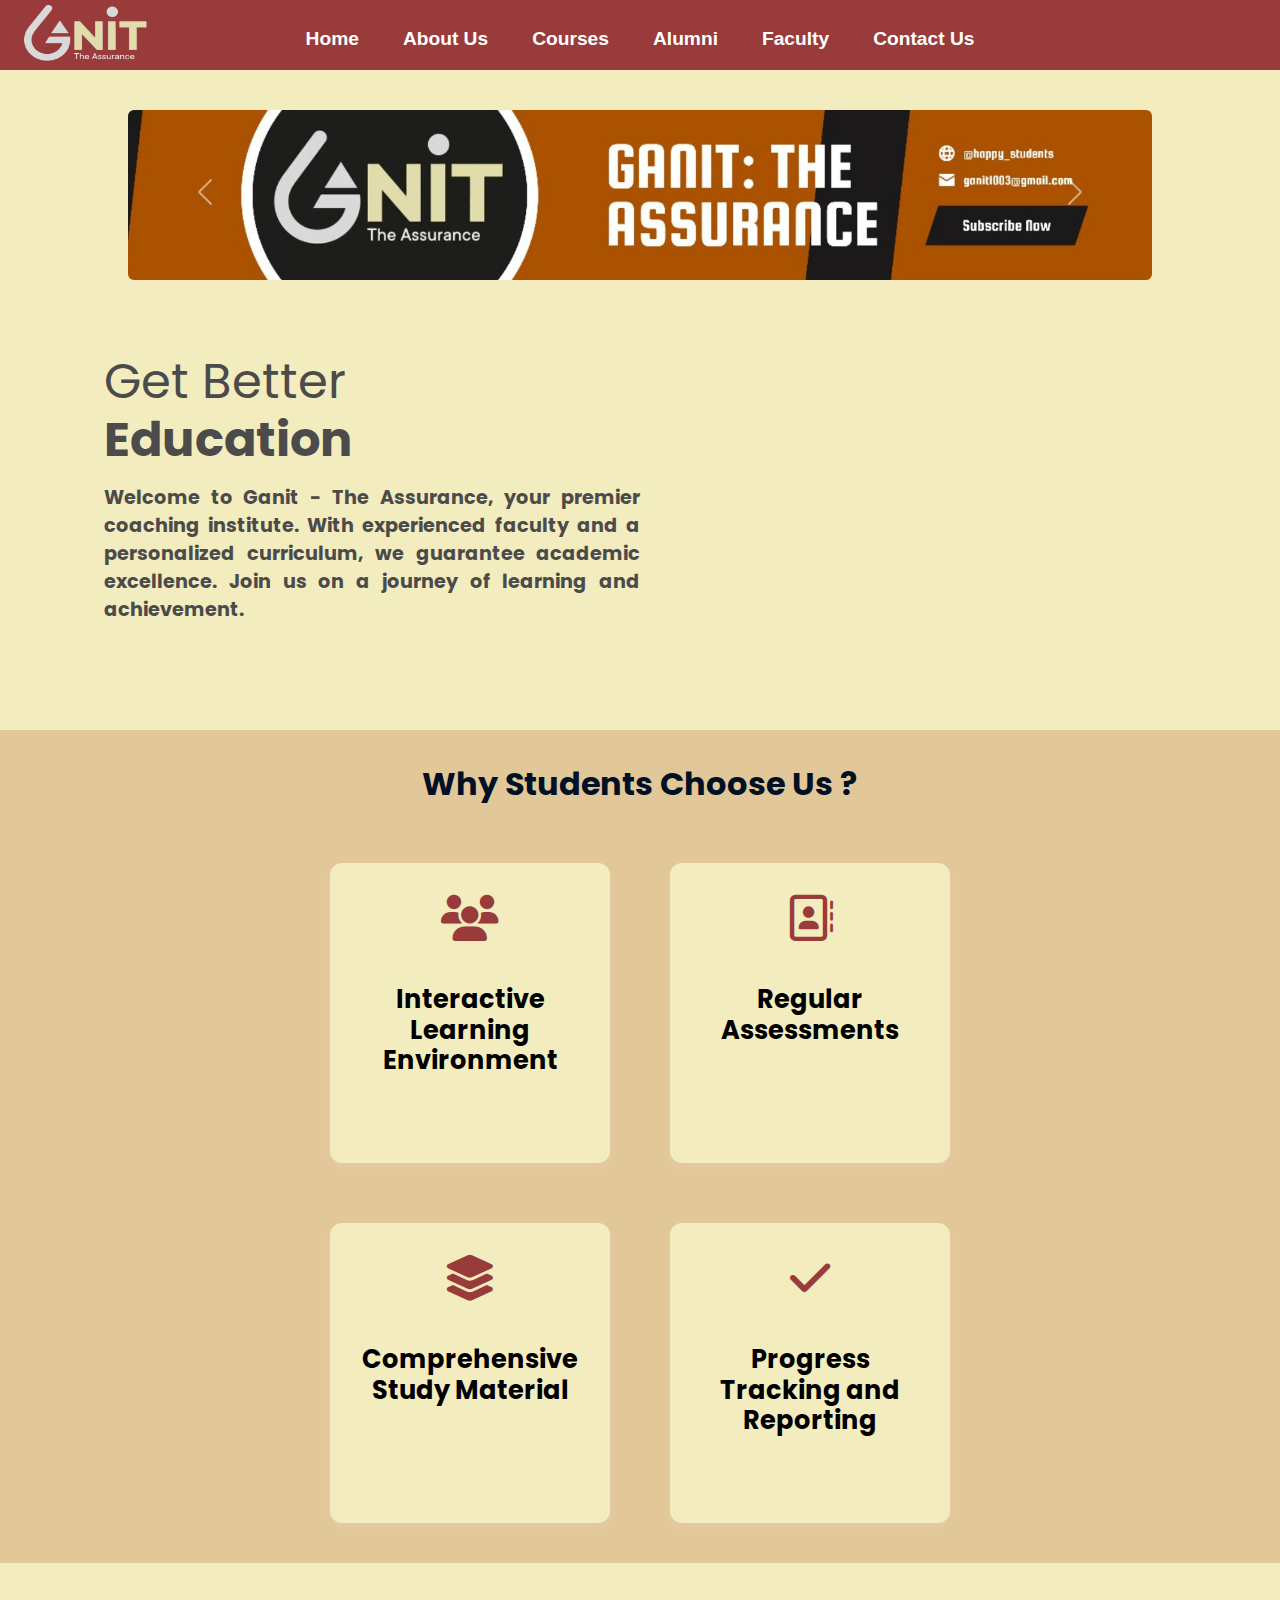
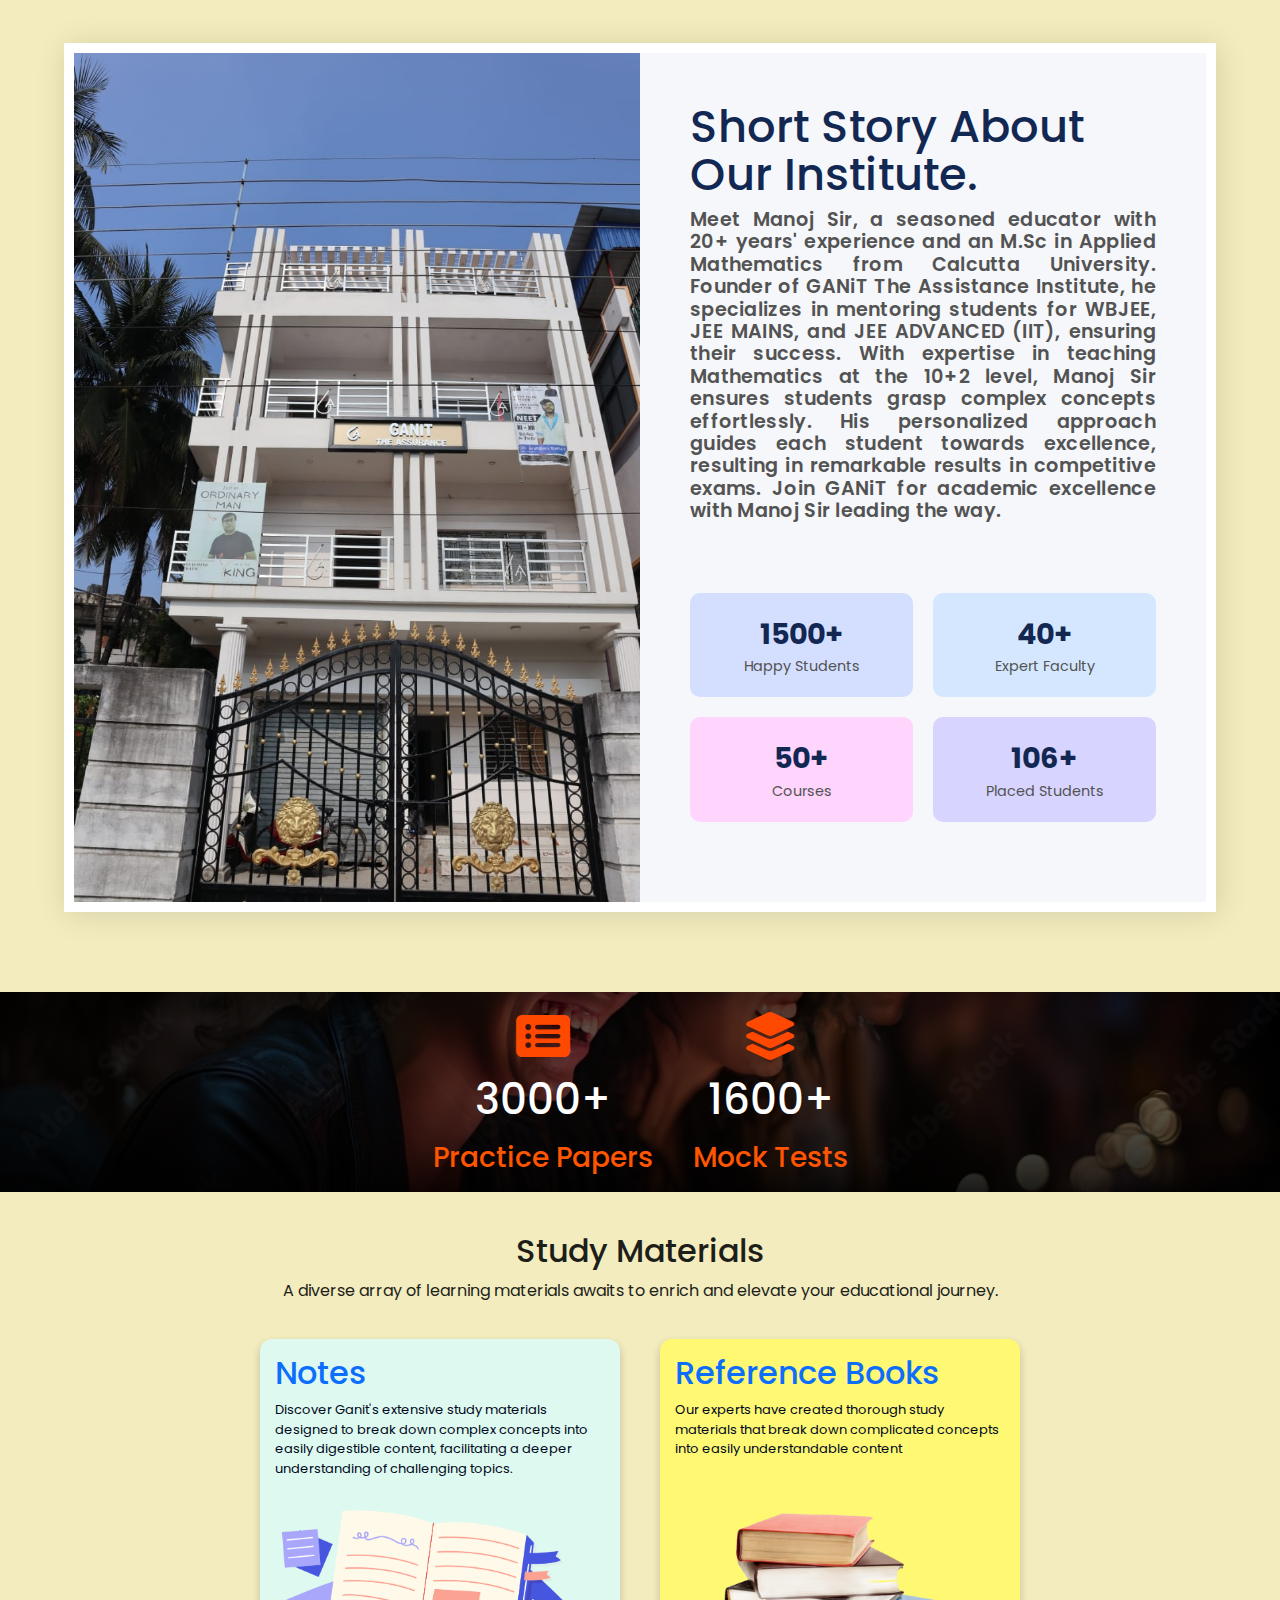
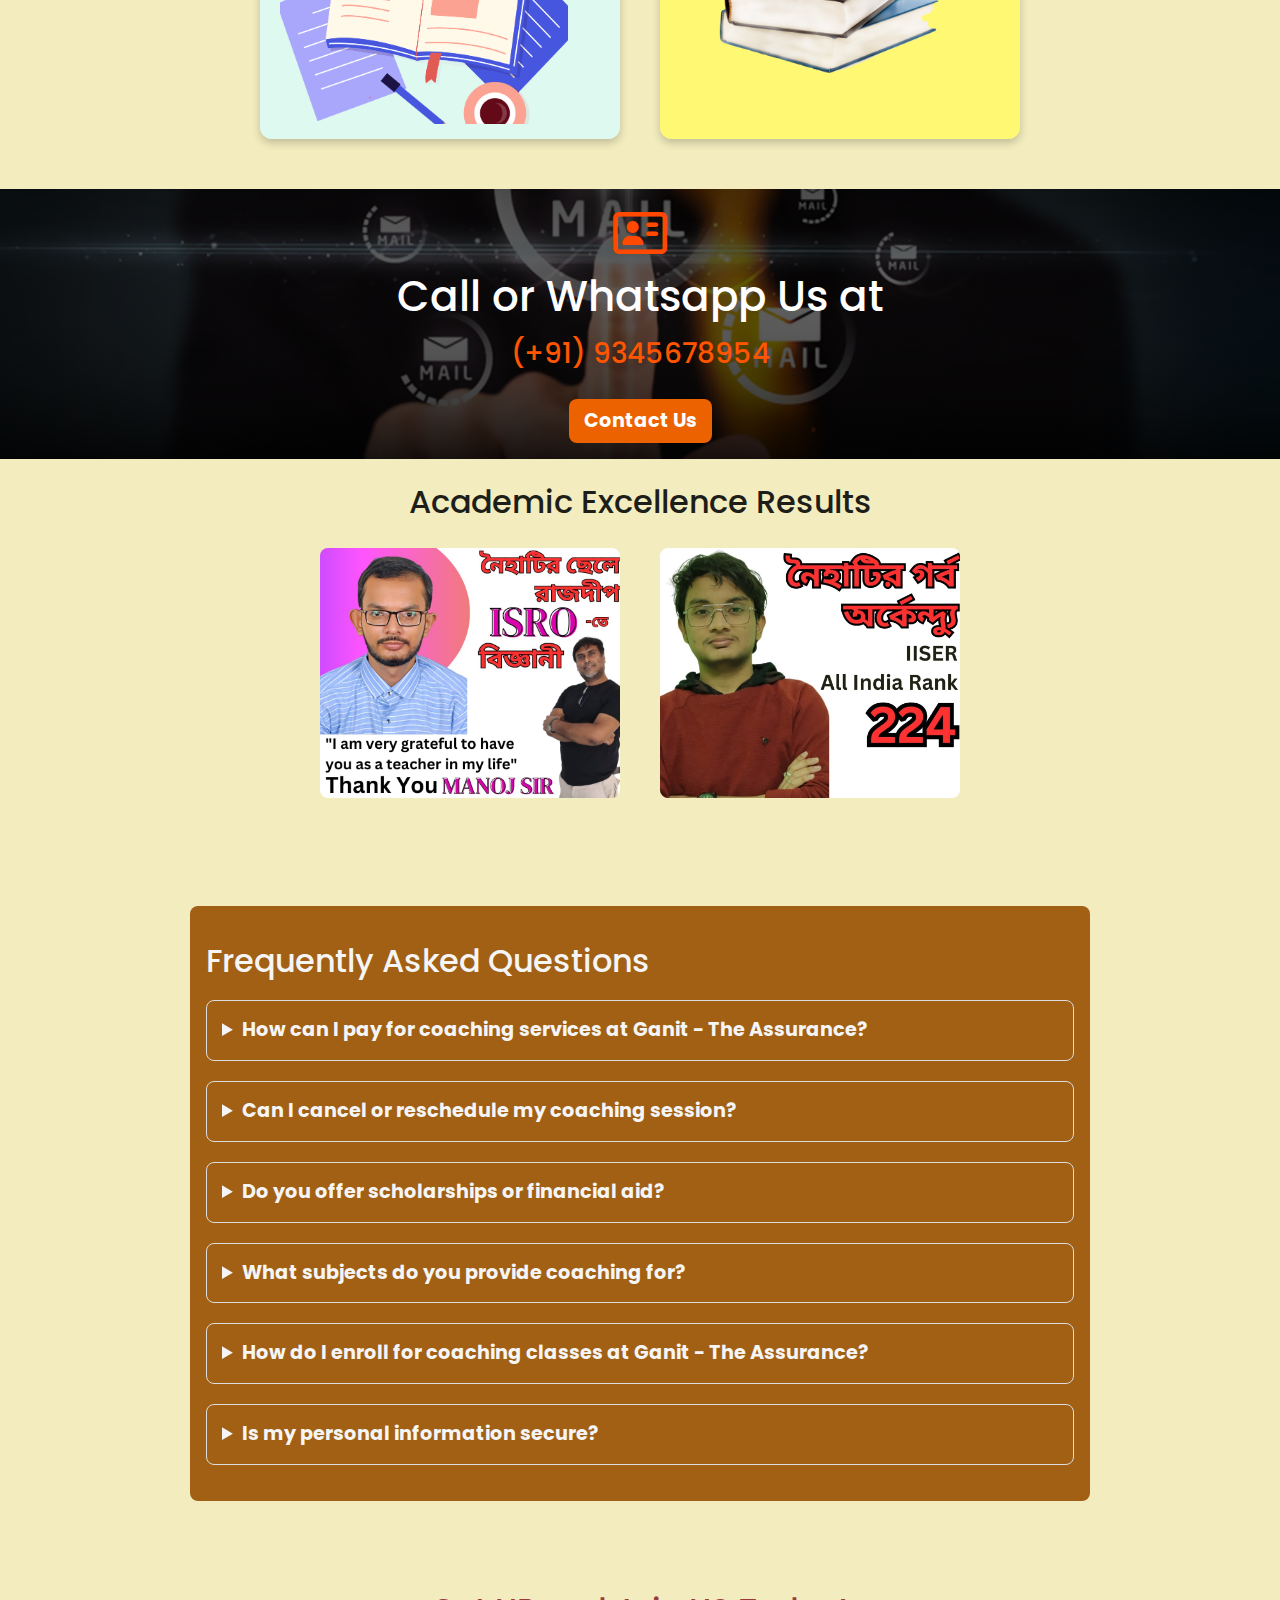
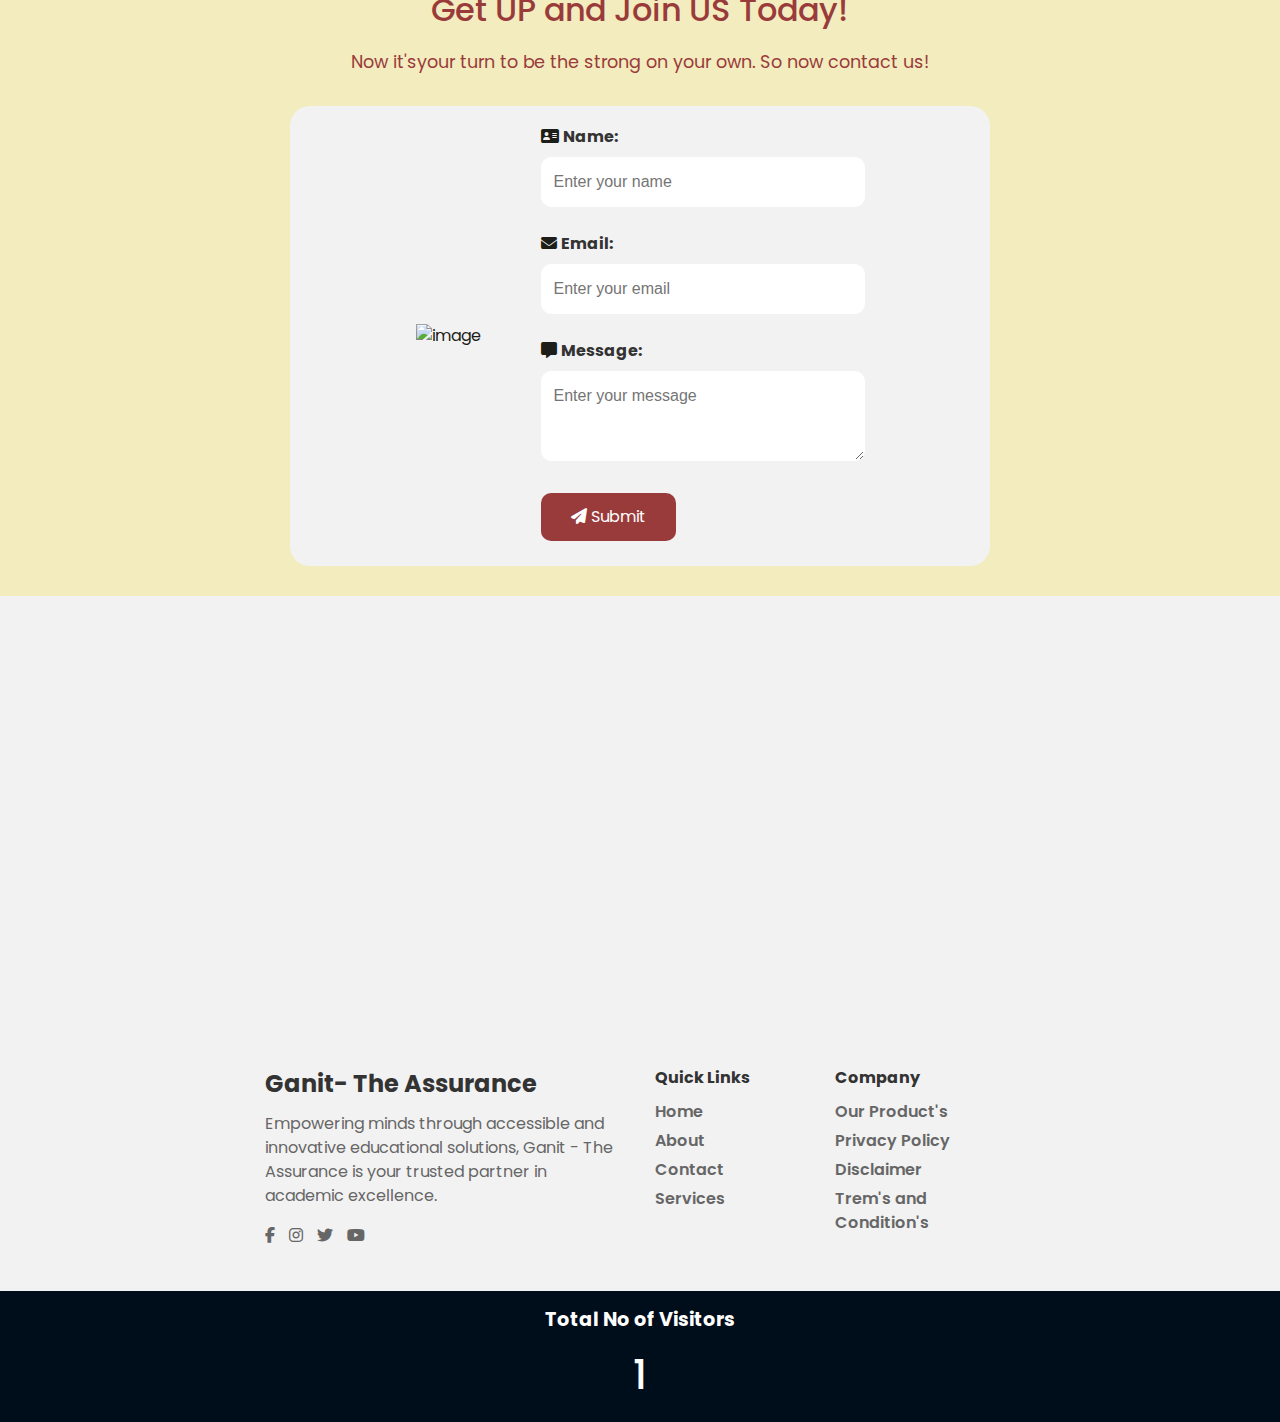
==== commit 677e43c2: "visits" ====
--- a/index.html
+++ b/index.html
@@ -368,47 +368,48 @@
 
         </div>
         <div class="footer-container">
+            <!--*comoany-box*-->
+            <div class="footer-company-box">
+                <!--logo-->
+                <a href="#" class="logo"><span>Ganit- </span>The Assurance</a>
+                <!--details-->
+                <p>Empowering minds through accessible and innovative educational solutions, Ganit - The Assurance is your trusted partner in academic excellence.</p>
+                <!--social-box-->
+                <div class="footer-social">
+                    <a href="#"><i class="fa-brands fa-facebook-f"></i></a>
+                    <a href="#"><i class="fa-brands fa-instagram"></i></a>
+                    <a href="#"><i class="fa-brands fa-twitter"></i></a>
+                    <a href="#"><i class="fa-brands fa-youtube"></i></a>
+                </div>
+            </div>
+
+            
+            <!--*link-box-->
+            <div class="footer-link-box">
+                <strong>Quick Links</strong>
+                <ul>
+                    <li><a href="">Home</a></li>
+                    <li><a href="#">About</a></li>
+                    <li><a href="#">Contact</a></li>
+                    <li><a href="#">Services</a></li>
+                </ul>
+            </div>
+            <!--*link-box-->
+            <div class="footer-link-box">
+                <strong>Company</strong>
+                <ul>
+                    <li><a href="#">Our Product's</a></li>
+                    <li><a href="#">Privacy Policy</a></li>
+                    <li><a href="#">Disclaimer</a></li>
+                    <li><a href="#">Trem's and Condition's</a></li>
+                </ul>
+            </div>
+        </div>
+        <div class="visitor">
             <!-- Footer Content -->
-            <div class="footer-container">
-                <!--*comoany-box*-->
-                <div class="footer-company-box">
-                    <!--logo-->
-                    <a href="#" class="logo"><span>Ganit- </span>The Assurance</a>
-                    <!--details-->
-                    <p>Empowering minds through accessible and innovative educational solutions, Ganit - The Assurance is your trusted partner in academic excellence.</p>
-                    <!--social-box-->
-                    <div class="footer-social">
-                        <a href="#"><i class="fa-brands fa-facebook-f"></i></a>
-                        <a href="#"><i class="fa-brands fa-instagram"></i></a>
-                        <a href="#"><i class="fa-brands fa-twitter"></i></a>
-                        <a href="#"><i class="fa-brands fa-youtube"></i></a>
-                    </div>
-                </div>
-
-                
-                <!--*link-box-->
-                <div class="footer-link-box">
-                    <strong>Quick Links</strong>
-                    <ul>
-                        <li><a href="">Home</a></li>
-                        <li><a href="#">About</a></li>
-                        <li><a href="#">Contact</a></li>
-                        <li><a href="#">Services</a></li>
-                    </ul>
-                </div>
-                <!--*link-box-->
-                <div class="footer-link-box">
-                    <strong>Company</strong>
-                    <ul>
-                        <li><a href="#">Our Product's</a></li>
-                        <li><a href="#">Privacy Policy</a></li>
-                        <li><a href="#">Disclaimer</a></li>
-                        <li><a href="#">Trem's and Condition's</a></li>
-                    </ul>
-                </div>
-                
-        
-            </div>
+            <p>Total No of Visitors</p>
+            <h1><span id="visitorCount">0</span></h1> 
+          
         </div>
     </footer>
 
@@ -426,10 +427,31 @@
         chatbotId="dMgCmtQedqHVg6r8U_7fF"
         domain="www.chatbase.co"
         defer>
-        </script> 
+    </script> 
     <script>
         
-
+// Function to increment visitor count
+function incrementVisitorCount() {
+    let count = localStorage.getItem('visitorCount');
+    count = count ? parseInt(count) + 1 : 1;
+    localStorage.setItem('visitorCount', count);
+    document.getElementById('visitorCount').textContent = count;
+}
+
+// Check if visitor count exists in local storage
+if (localStorage.getItem('visitorCount')) {
+    // If exists, retrieve and display
+    document.getElementById('visitorCount').textContent = localStorage.getItem('visitorCount');
+} else {
+    // If not exists, set initial count to 0 and display
+    localStorage.setItem('visitorCount', 0);
+    document.getElementById('visitorCount').textContent = 0;
+}
+
+// Call function to increment visitor count
+incrementVisitorCount();
+    </script>
+    <script>
     document.addEventListener('DOMContentLoaded', function () {
     // Get the navigation links
     const aboutLink = document.querySelector('.menu li:nth-child(2) a');
--- a/styles.css
+++ b/styles.css
@@ -965,6 +965,12 @@
 
 
 /* Footer Container */
+
+footer{
+    
+    background-color: #f2f2f2;
+}
+
 .footer-container {
     display: flex;
     justify-content: center;
@@ -1046,6 +1052,19 @@
 
 .footer-social i:hover{
     color: #000721;
+}
+
+.visitor{
+    text-align: center;
+    margin: 0 auto;
+    padding: 15px;
+    background-color: #000d1a;
+    color: #ffffff;
+}
+
+.visitor p{
+    font-size: larger;
+    font-weight: 700;
 }
 
 
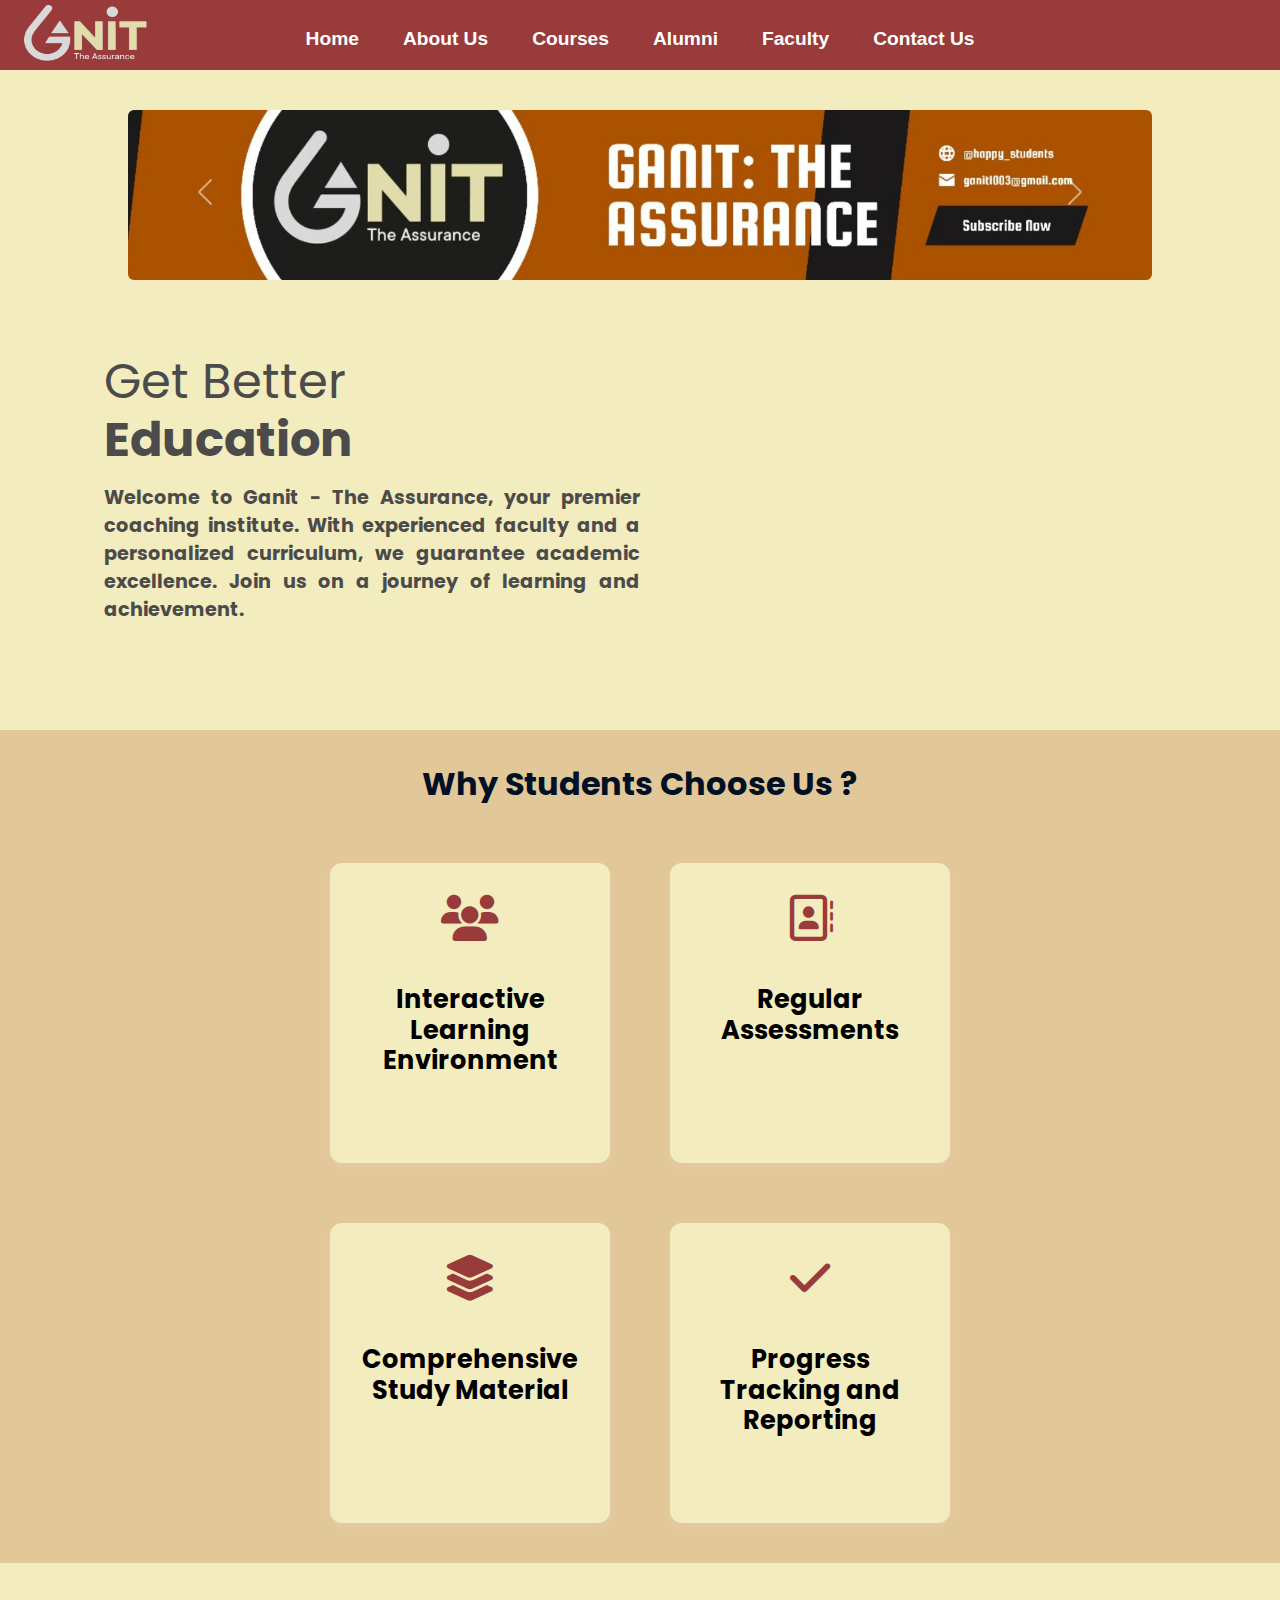
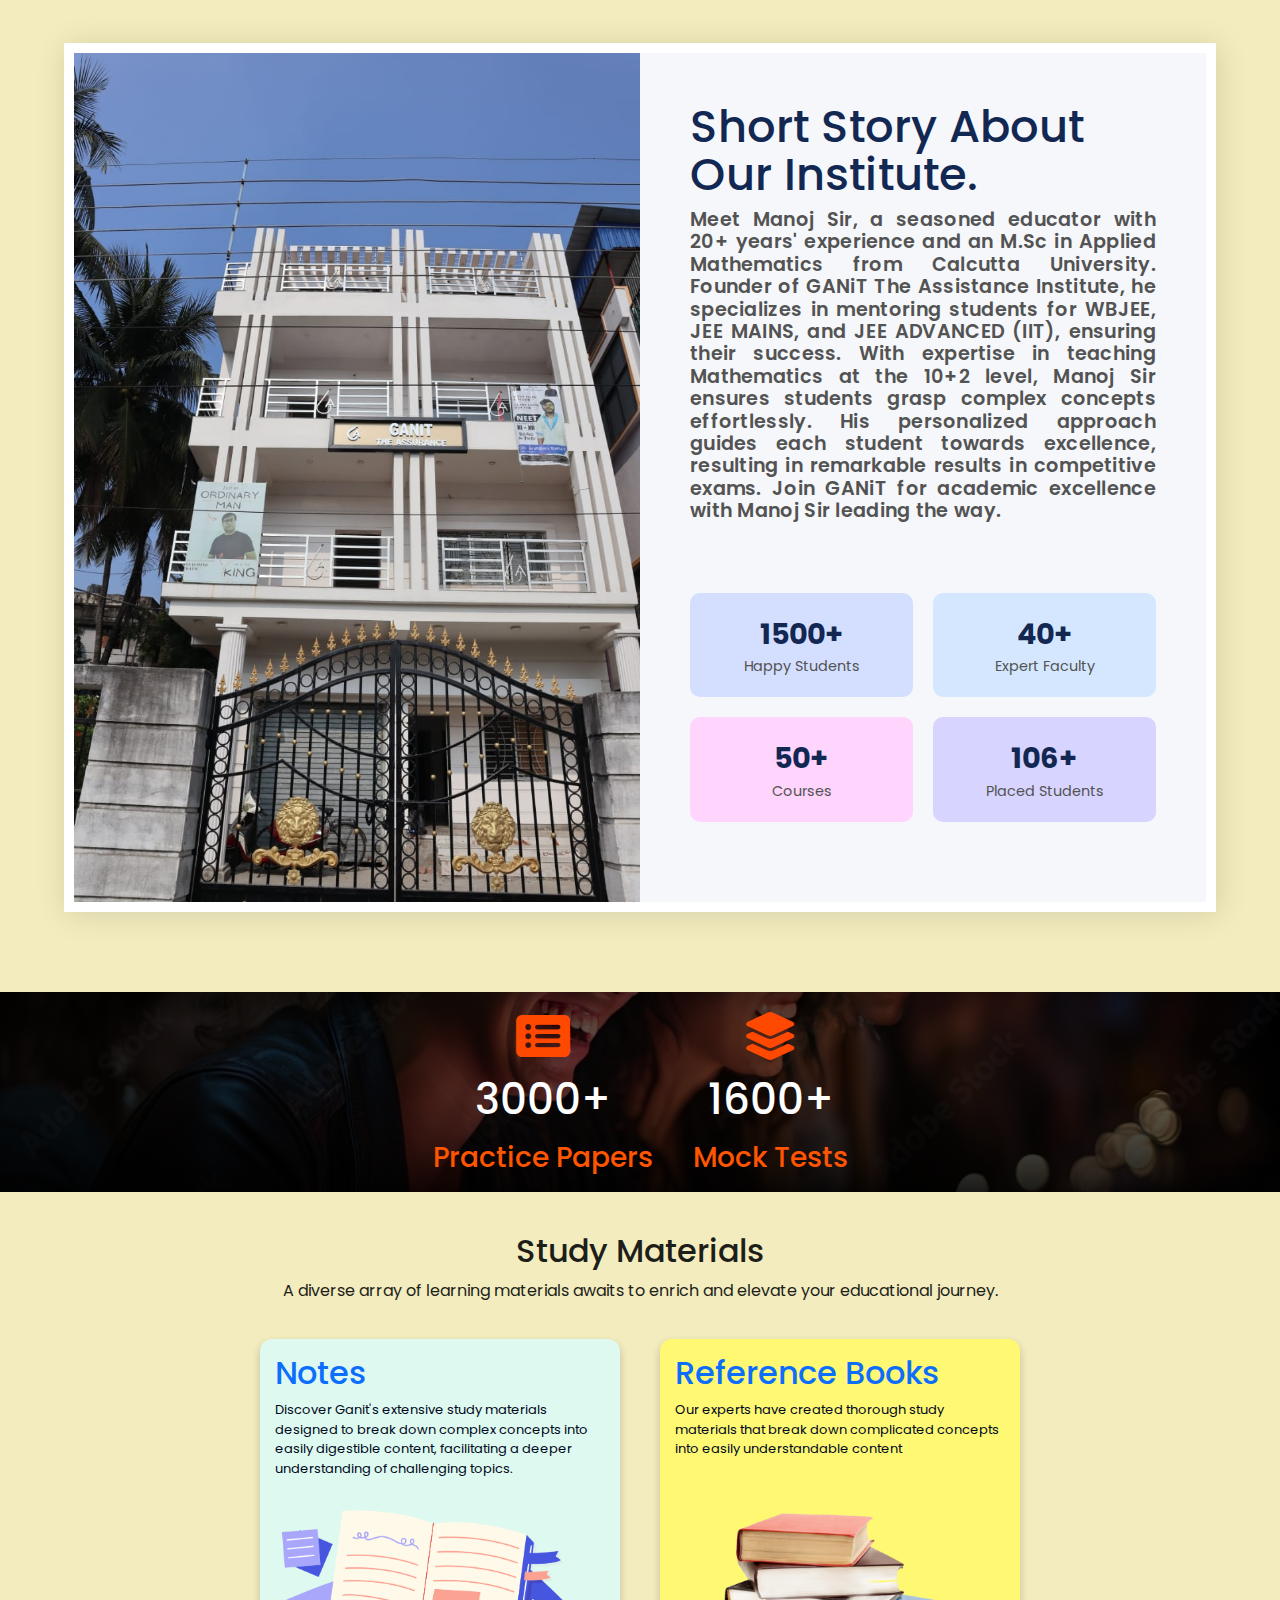
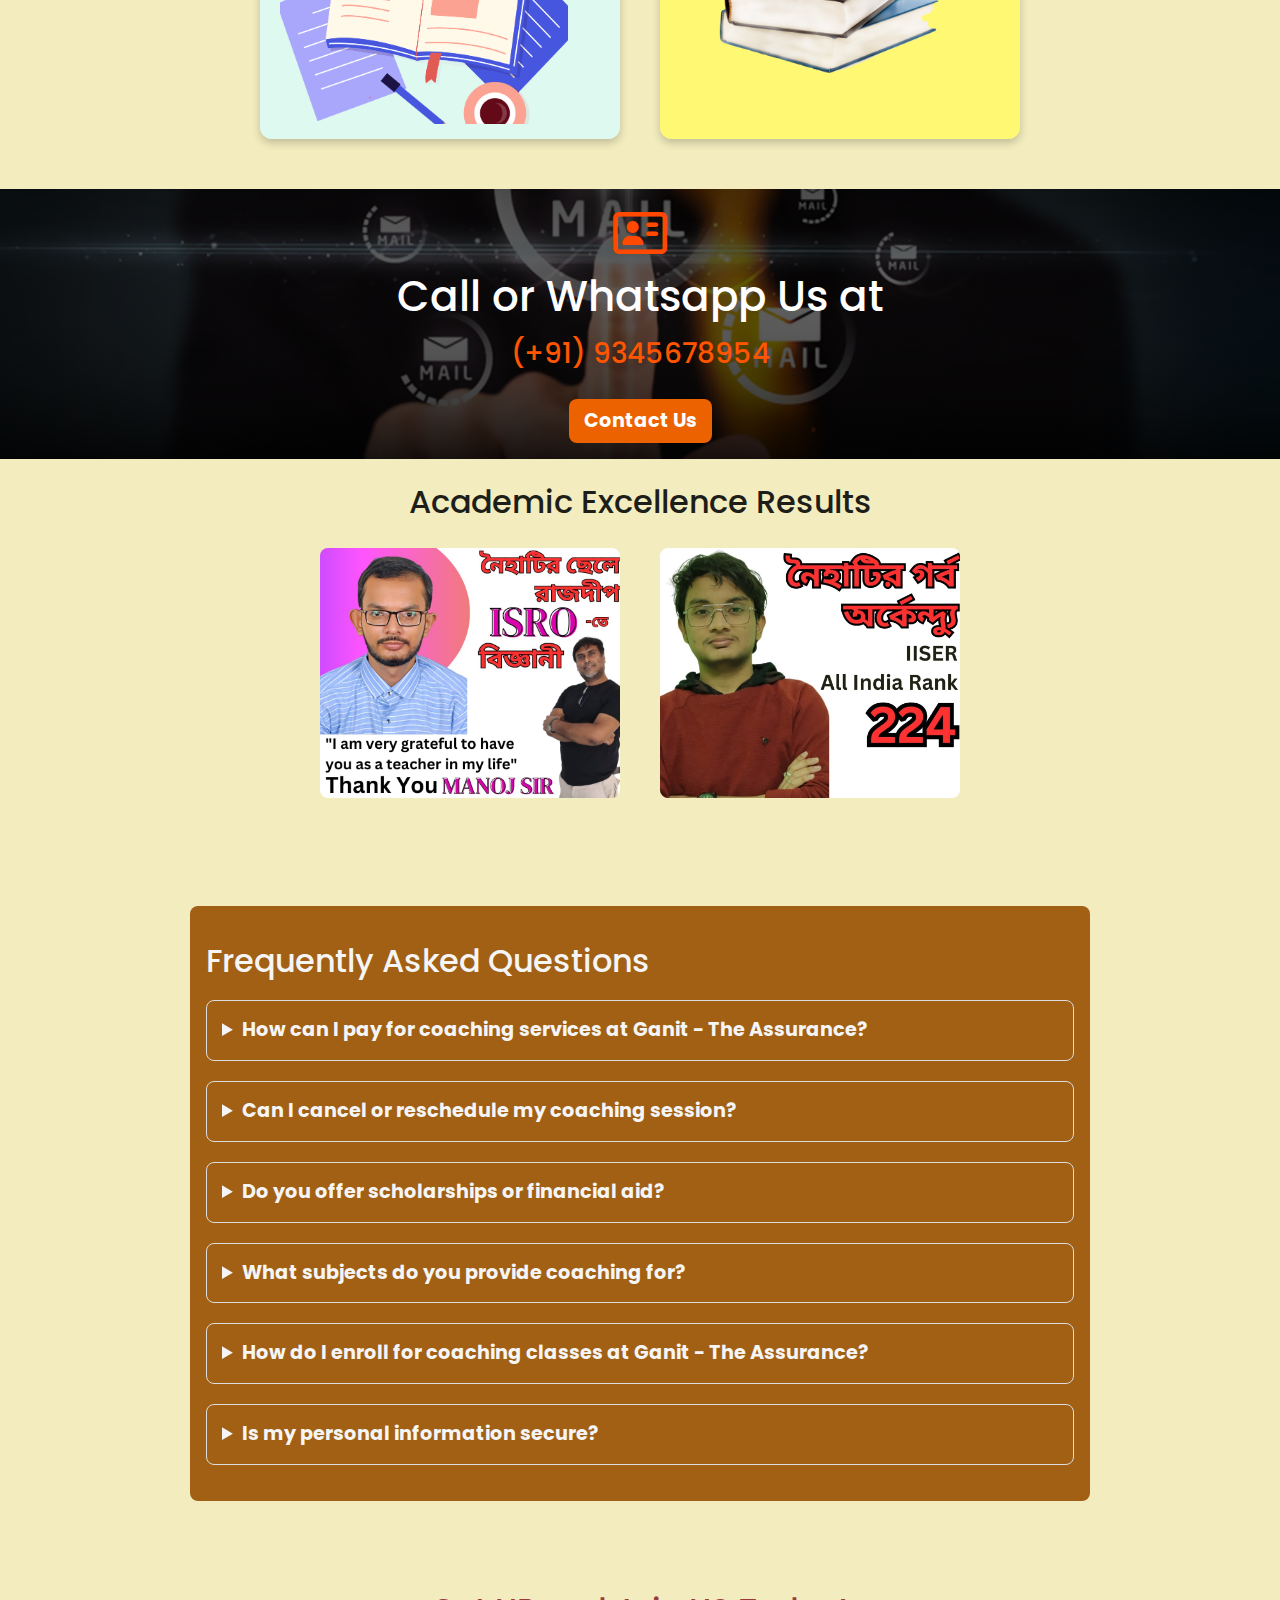
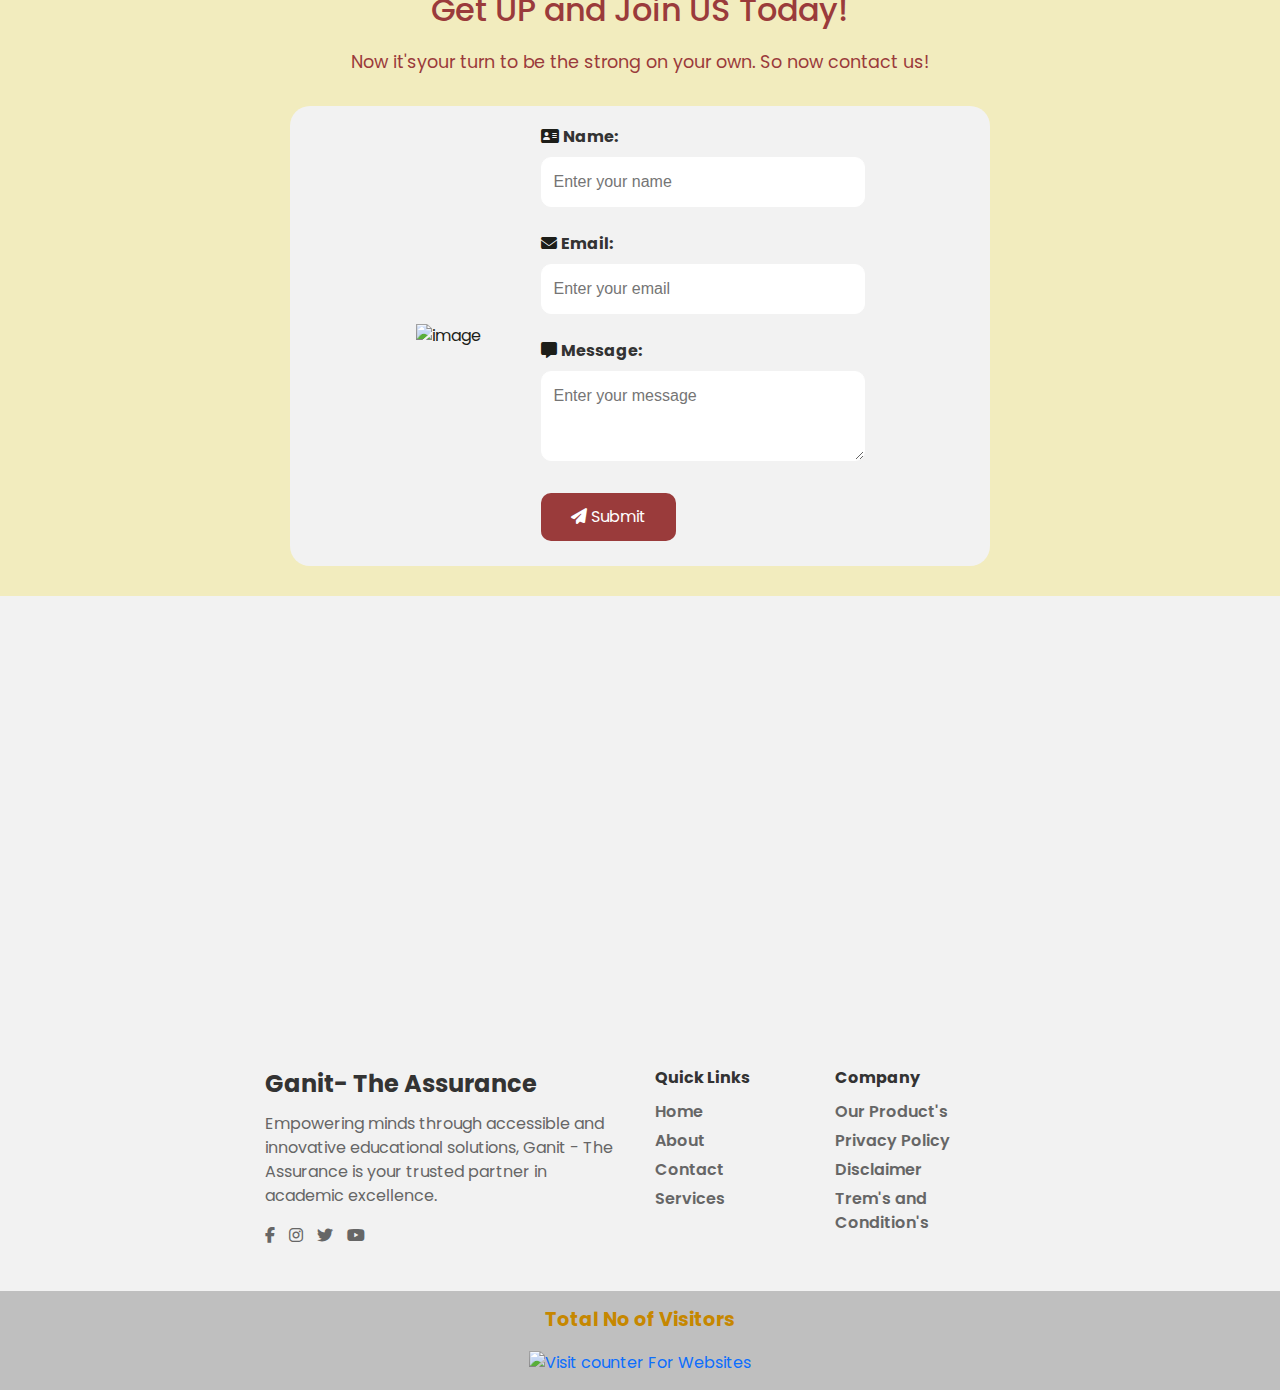
==== commit 83b01959: "visits" ====
--- a/index.html
+++ b/index.html
@@ -4,6 +4,10 @@
     <meta charset="UTF-8">
     <meta name="viewport" content="width=device-width, initial-scale=1.0">
     <title>Ganit - The Assurance</title>
+    <link rel="apple-touch-icon" sizes="180x180" href="/apple-touch-icon.png">
+<link rel="icon" type="image/png" sizes="32x32" href="/favicon-32x32.png">
+<link rel="icon" type="image/png" sizes="16x16" href="/favicon-16x16.png">
+<link rel="manifest" href="/site.webmanifest">
     <!-- Fonts -->
     <link rel="stylesheet" href="https://fonts.googleapis.com/css2?family=Poppins:ital,wght@0,100;0,200;0,300;0,400;0,500;0,600;0,700;0,800;0,900;1,100;1,200;1,300;1,400;1,500;1,600;1,700;1,800;1,900&family=Roboto:ital,wght@0,100;0,300;0,400;0,500;0,700;0,900;1,100;1,300;1,400;1,500;1,700;1,900&display=swap">
     <!-- Font Awesome -->
@@ -408,7 +412,9 @@
         <div class="visitor">
             <!-- Footer Content -->
             <p>Total No of Visitors</p>
-            <h1><span id="visitorCount">0</span></h1> 
+            <!-- hitwebcounter Code START -->
+<a href="https://www.hitwebcounter.com" target="_blank">
+    <img src="https://hitwebcounter.com/counter/counter.php?page=12230927&style=0006&nbdigits=7&type=ip&initCount=0" title="Counter Widget" Alt="Visit counter For Websites"   border="0" /></a>    
           
         </div>
     </footer>
@@ -429,27 +435,15 @@
         defer>
     </script> 
     <script>
-        
-// Function to increment visitor count
-function incrementVisitorCount() {
-    let count = localStorage.getItem('visitorCount');
-    count = count ? parseInt(count) + 1 : 1;
-    localStorage.setItem('visitorCount', count);
-    document.getElementById('visitorCount').textContent = count;
-}
-
-// Check if visitor count exists in local storage
-if (localStorage.getItem('visitorCount')) {
-    // If exists, retrieve and display
-    document.getElementById('visitorCount').textContent = localStorage.getItem('visitorCount');
-} else {
-    // If not exists, set initial count to 0 and display
-    localStorage.setItem('visitorCount', 0);
-    document.getElementById('visitorCount').textContent = 0;
-}
-
-// Call function to increment visitor count
-incrementVisitorCount();
+        const count1 = document.getElementsByClassName(".count");
+        countvisits();
+        function countvisits(){
+            fetch("")
+            .then((res)=>res.json())
+            .then((res)=>{
+                count1.innerHTML = res.value;
+            });
+        }
     </script>
     <script>
     document.addEventListener('DOMContentLoaded', function () {
--- a/styles.css
+++ b/styles.css
@@ -1058,13 +1058,17 @@
     text-align: center;
     margin: 0 auto;
     padding: 15px;
-    background-color: #000d1a;
-    color: #ffffff;
+    background-color: #bfbfbf;
+    color: #c68700;
 }
 
 .visitor p{
     font-size: larger;
     font-weight: 700;
+}
+
+.visitor h1{
+    color: #b56f00;
 }
 
 
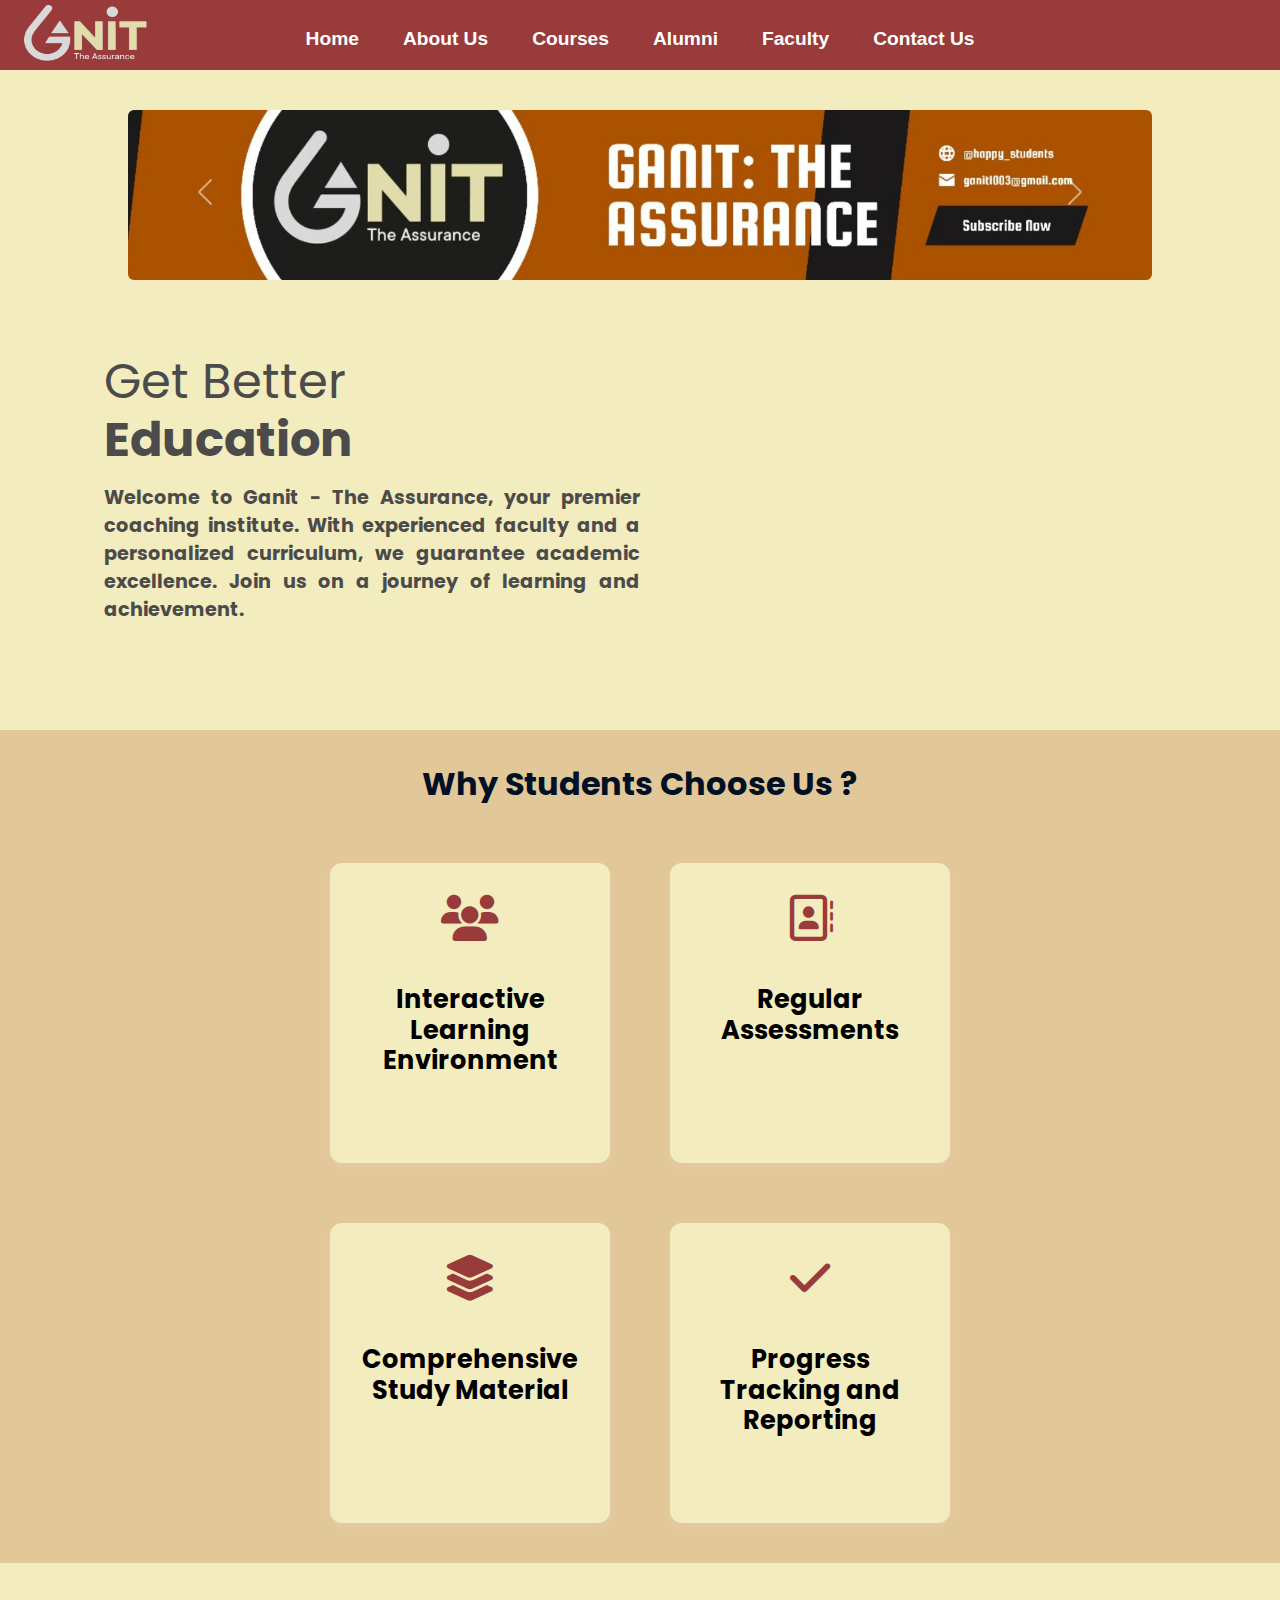
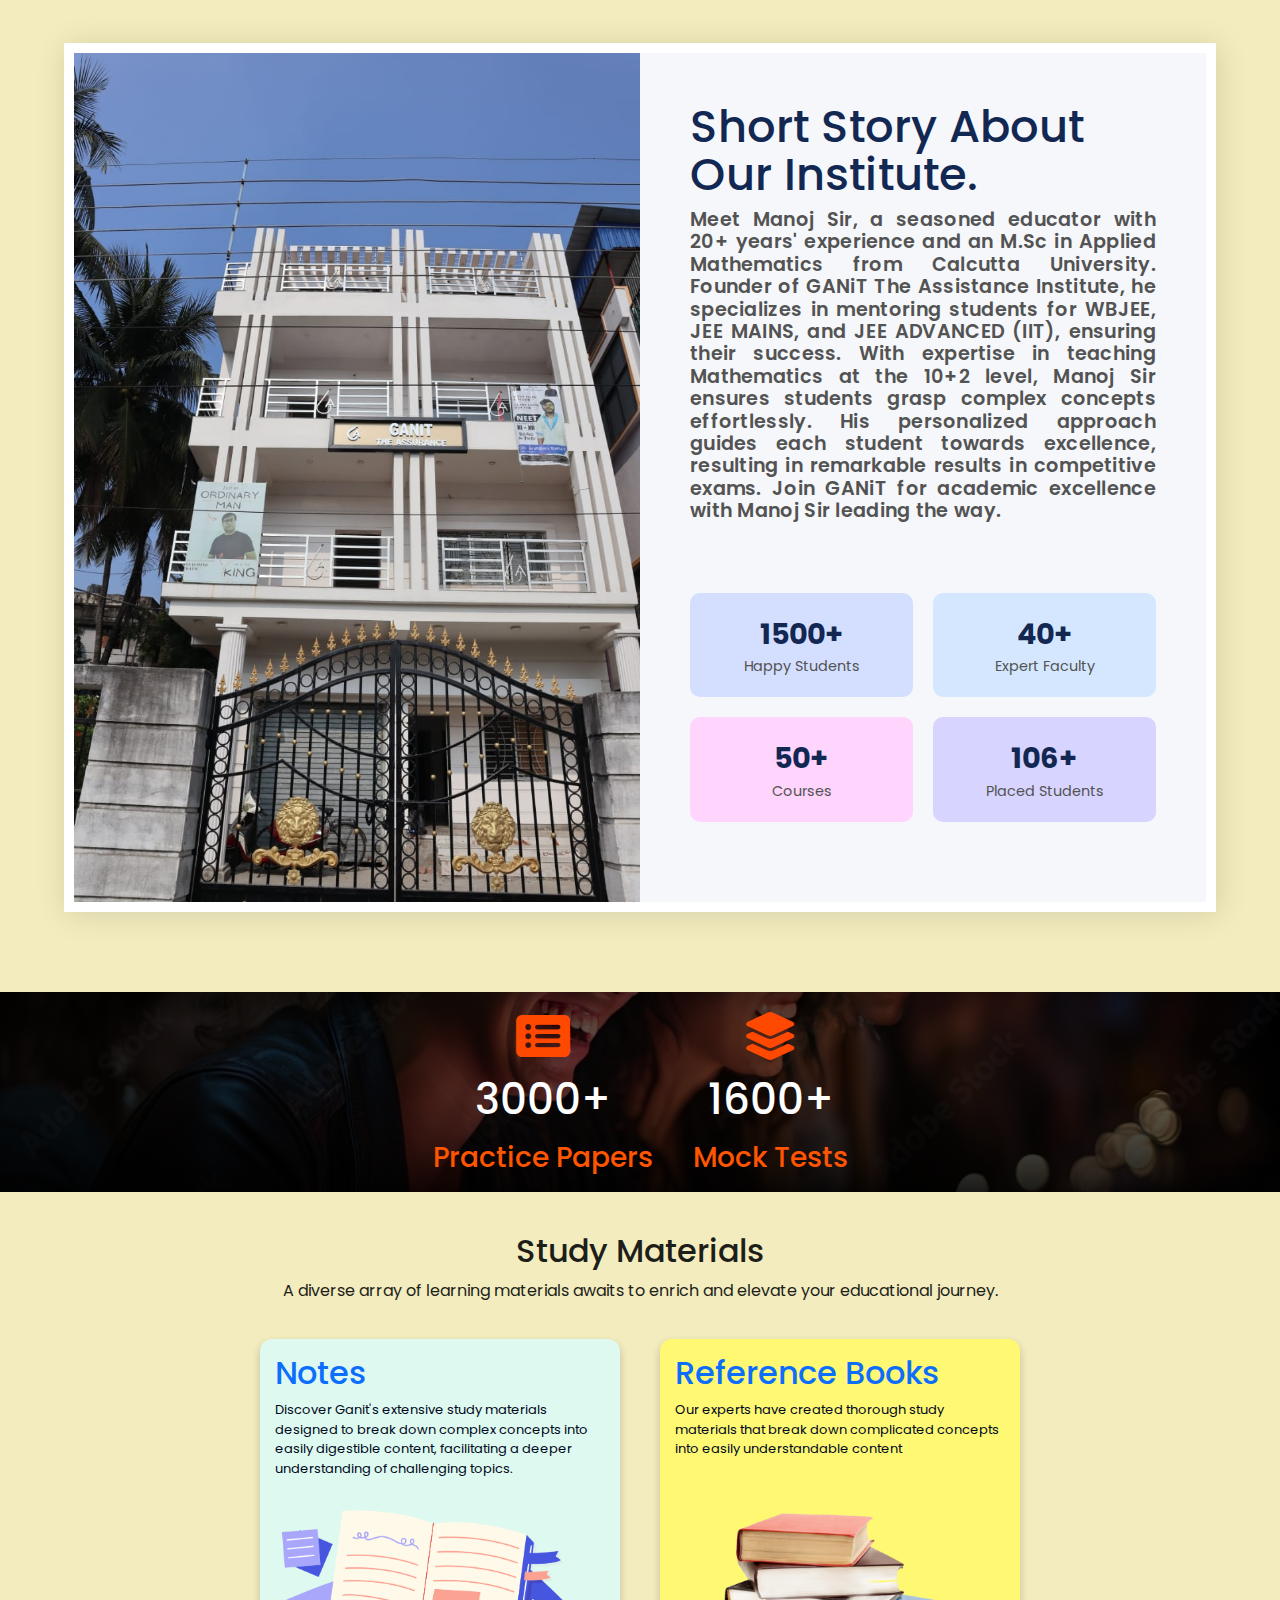
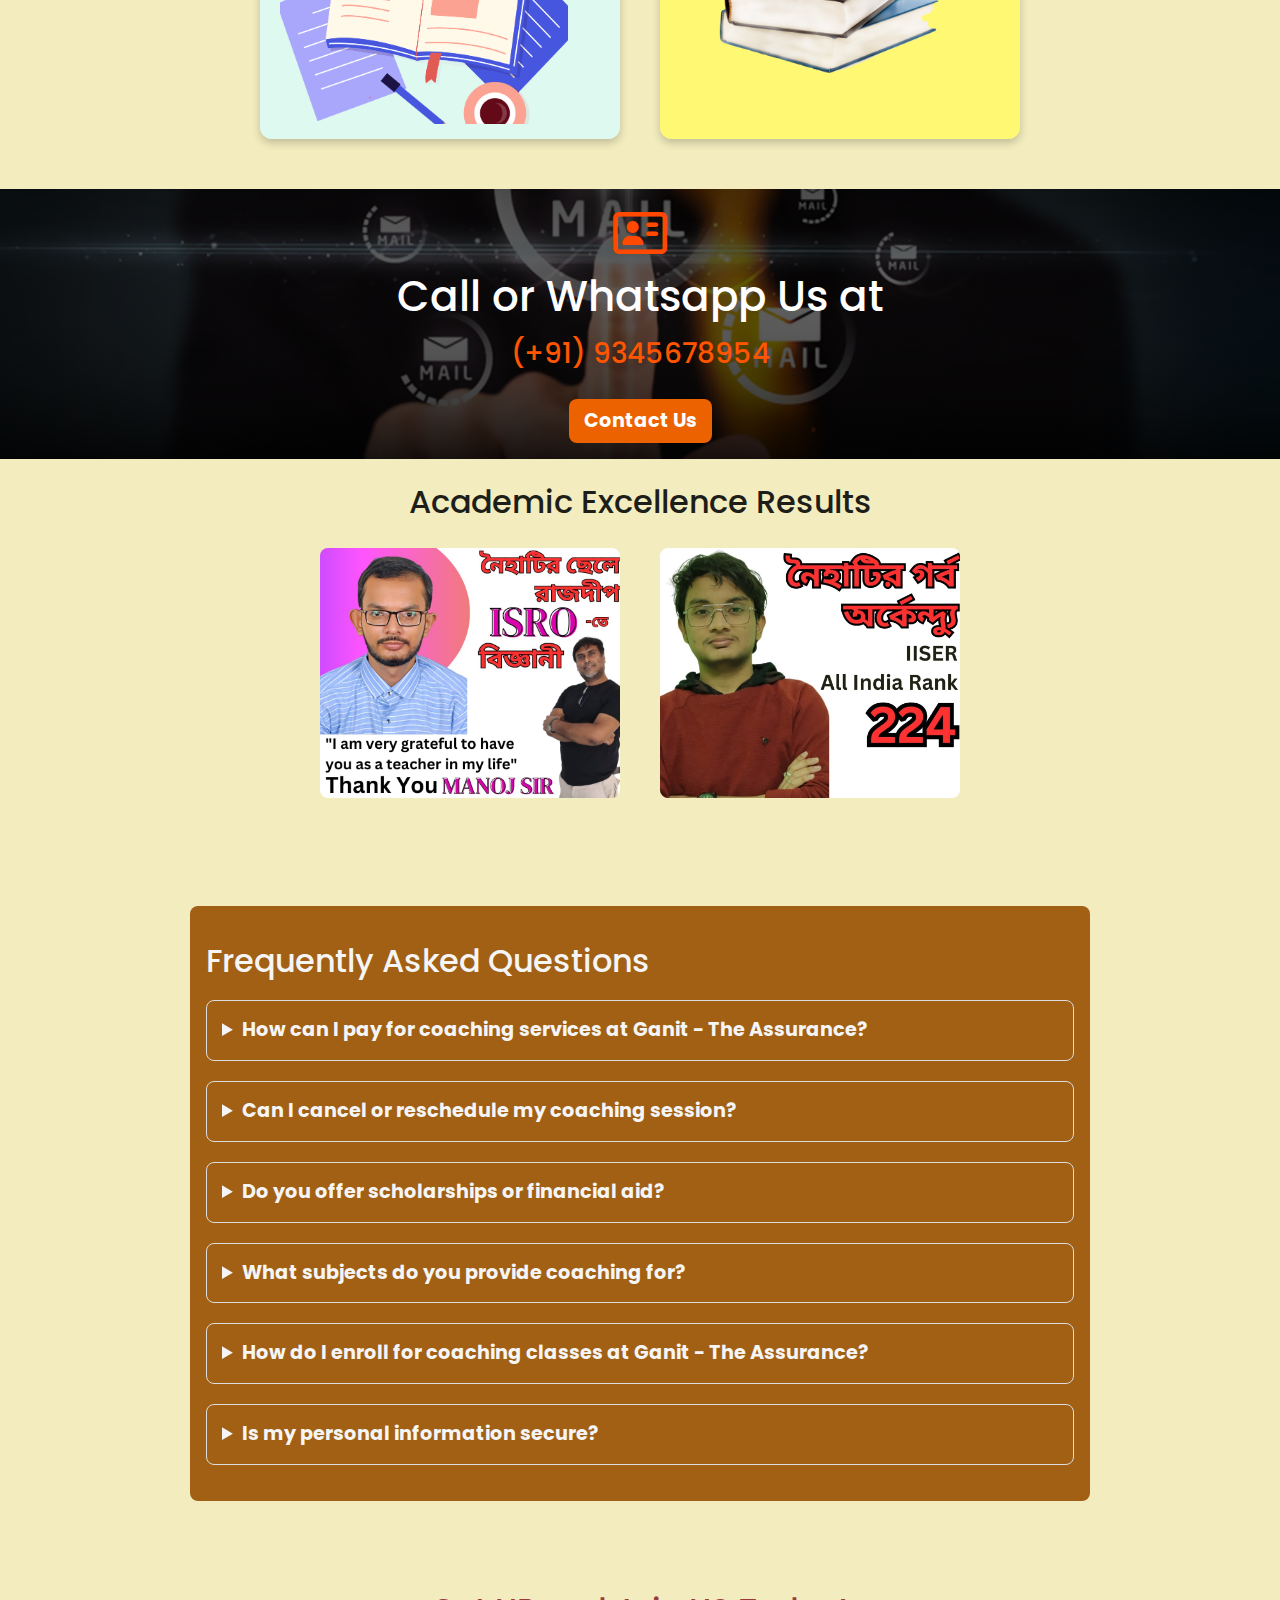
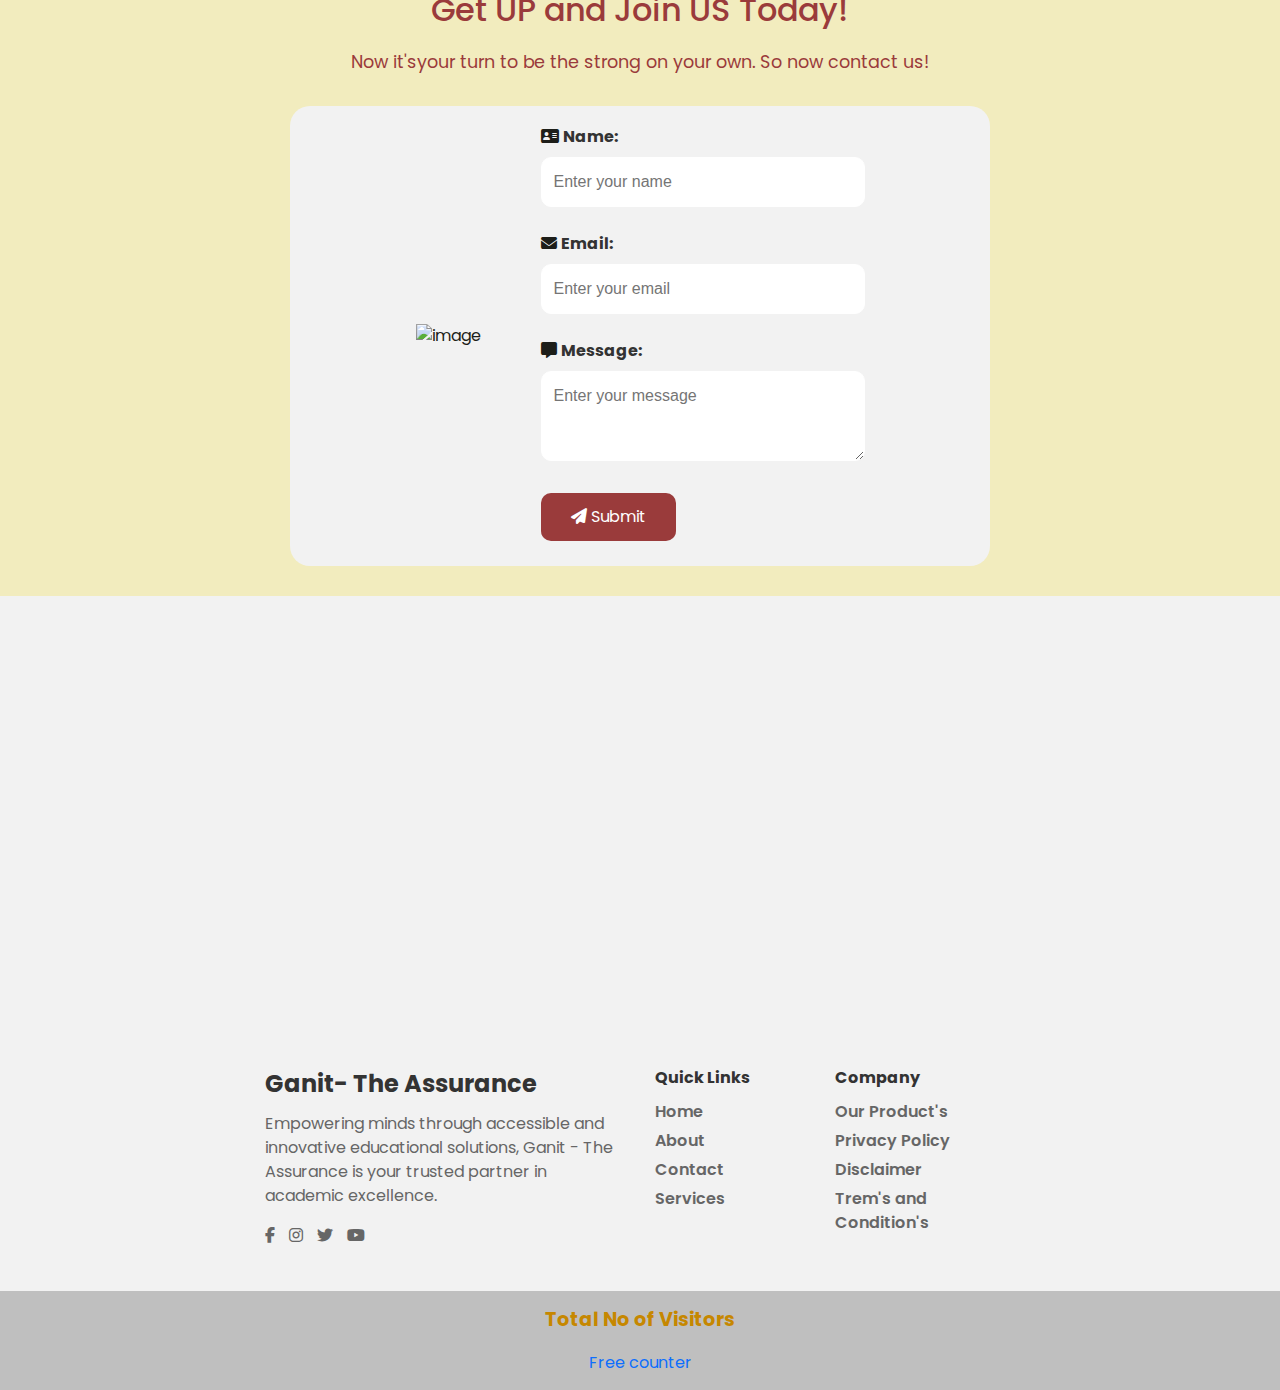
==== commit 009b4891: "visits" ====
--- a/index.html
+++ b/index.html
@@ -36,7 +36,7 @@
                     <li><a href="/">JEE</a></li>
                 </ul>
             </li>
-            <li><a href="#">Alumni</a></li>
+            <li><a href="alumni.html">Alumni</a></li>
             <li><a href="faculty.html">Faculty</a></li>
             <li><a >Contact Us</a></li>
         </div>
@@ -54,8 +54,8 @@
         </div>
         <ul  class="sidebar">
             <li id="exit" onclick="hideSidebar()"><a href="#"><svg xmlns="http://www.w3.org/2000/svg" height="24" viewBox="0 -960 960 960" width="24"><path d="m256-200-56-56 224-224-224-224 56-56 224 224 224-224 56 56-224 224 224 224-56 56-224-224-224 224Z"/></svg></a></li>
-            <li><a href="#">Home</a></li>
-            <li><a href="#">Alumni</a></li>
+            <li><a href="index.html">Home</a></li>
+            <li><a href="alumni.html">Alumni</a></li>
             <li><a href="faculty.html">Faculty</a></li>
         </ul>
         
@@ -412,9 +412,8 @@
         <div class="visitor">
             <!-- Footer Content -->
             <p>Total No of Visitors</p>
-            <!-- hitwebcounter Code START -->
-<a href="https://www.hitwebcounter.com" target="_blank">
-    <img src="https://hitwebcounter.com/counter/counter.php?page=12230927&style=0006&nbdigits=7&type=ip&initCount=0" title="Counter Widget" Alt="Visit counter For Websites"   border="0" /></a>    
+            <a href='http://www.freevisitorcounters.com'>Free counter</a> <script type='text/javascript' src='https://www.freevisitorcounters.com/auth.php?id=c97430bbb78dbda1c9c5211cb19d5b7963736171'></script>
+            <script type="text/javascript" src="https://www.freevisitorcounters.com/en/home/counter/1163452/t/5"></script>
           
         </div>
     </footer>
